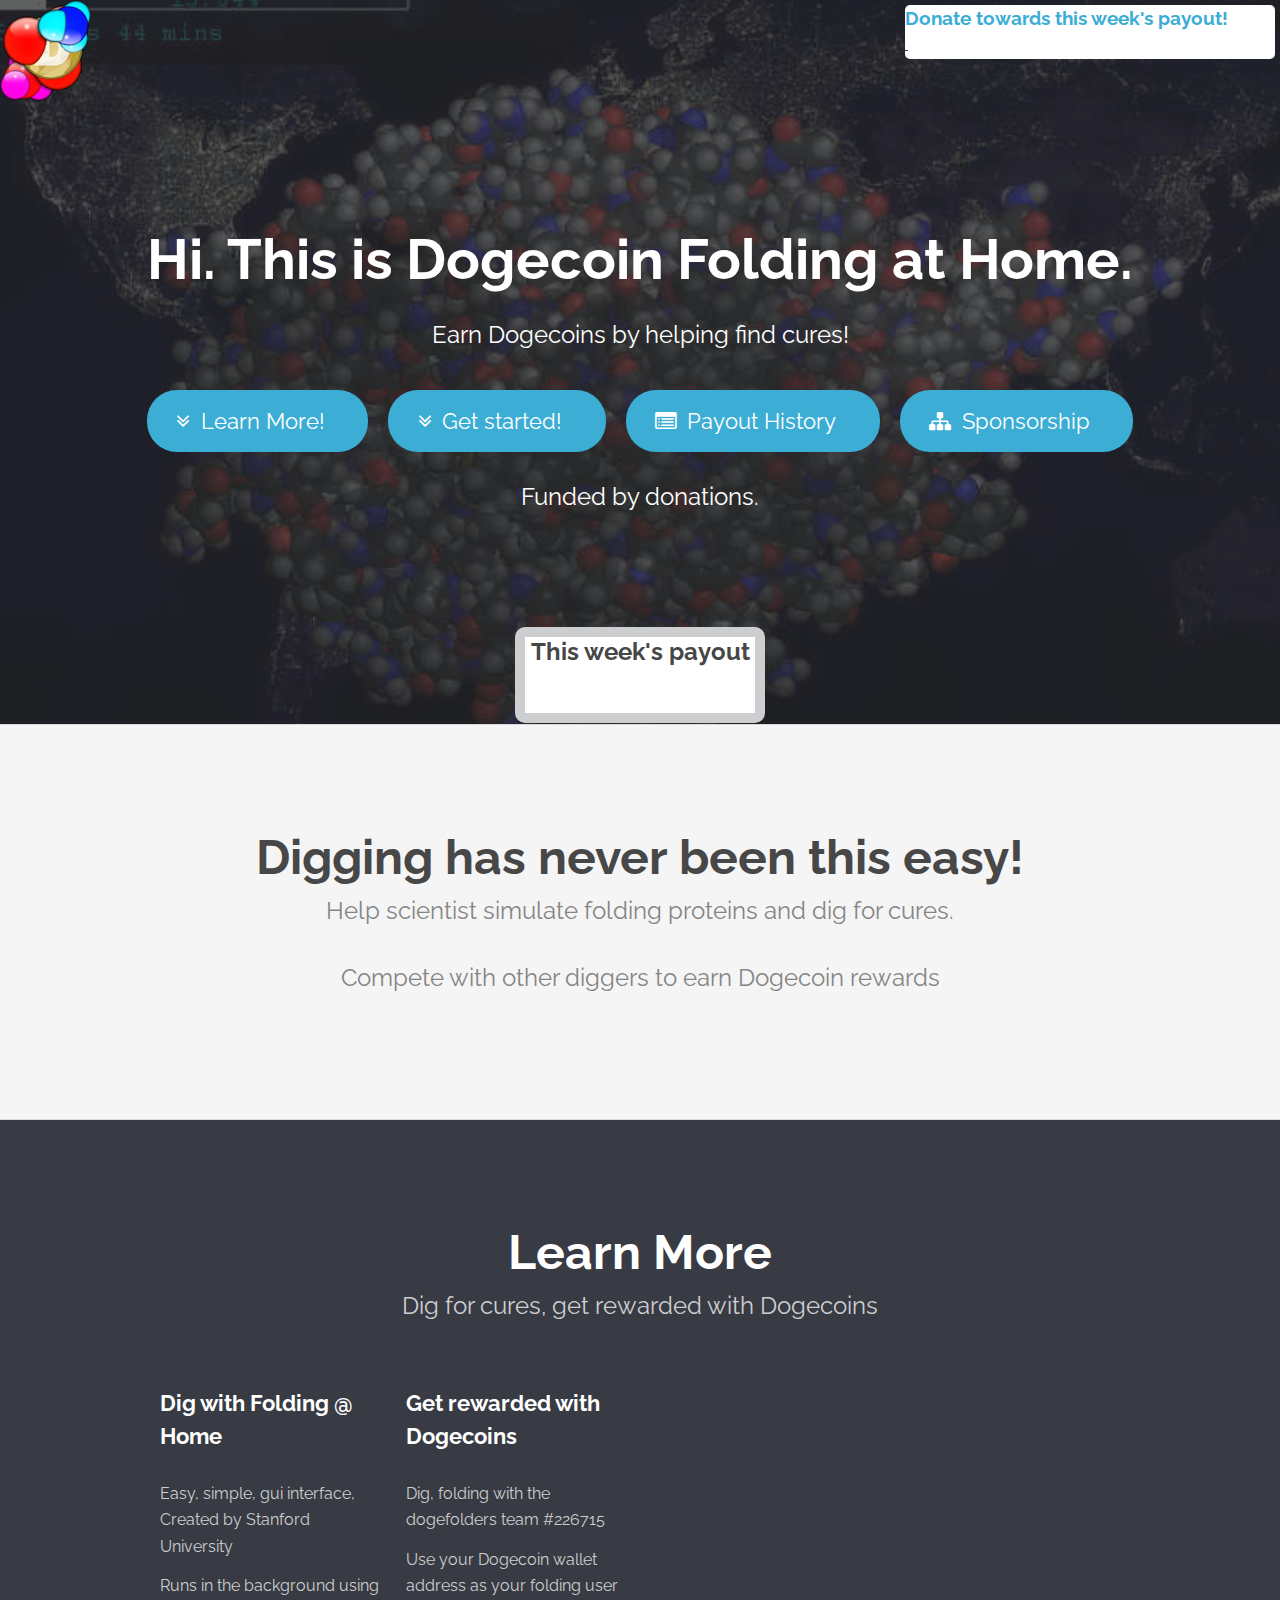
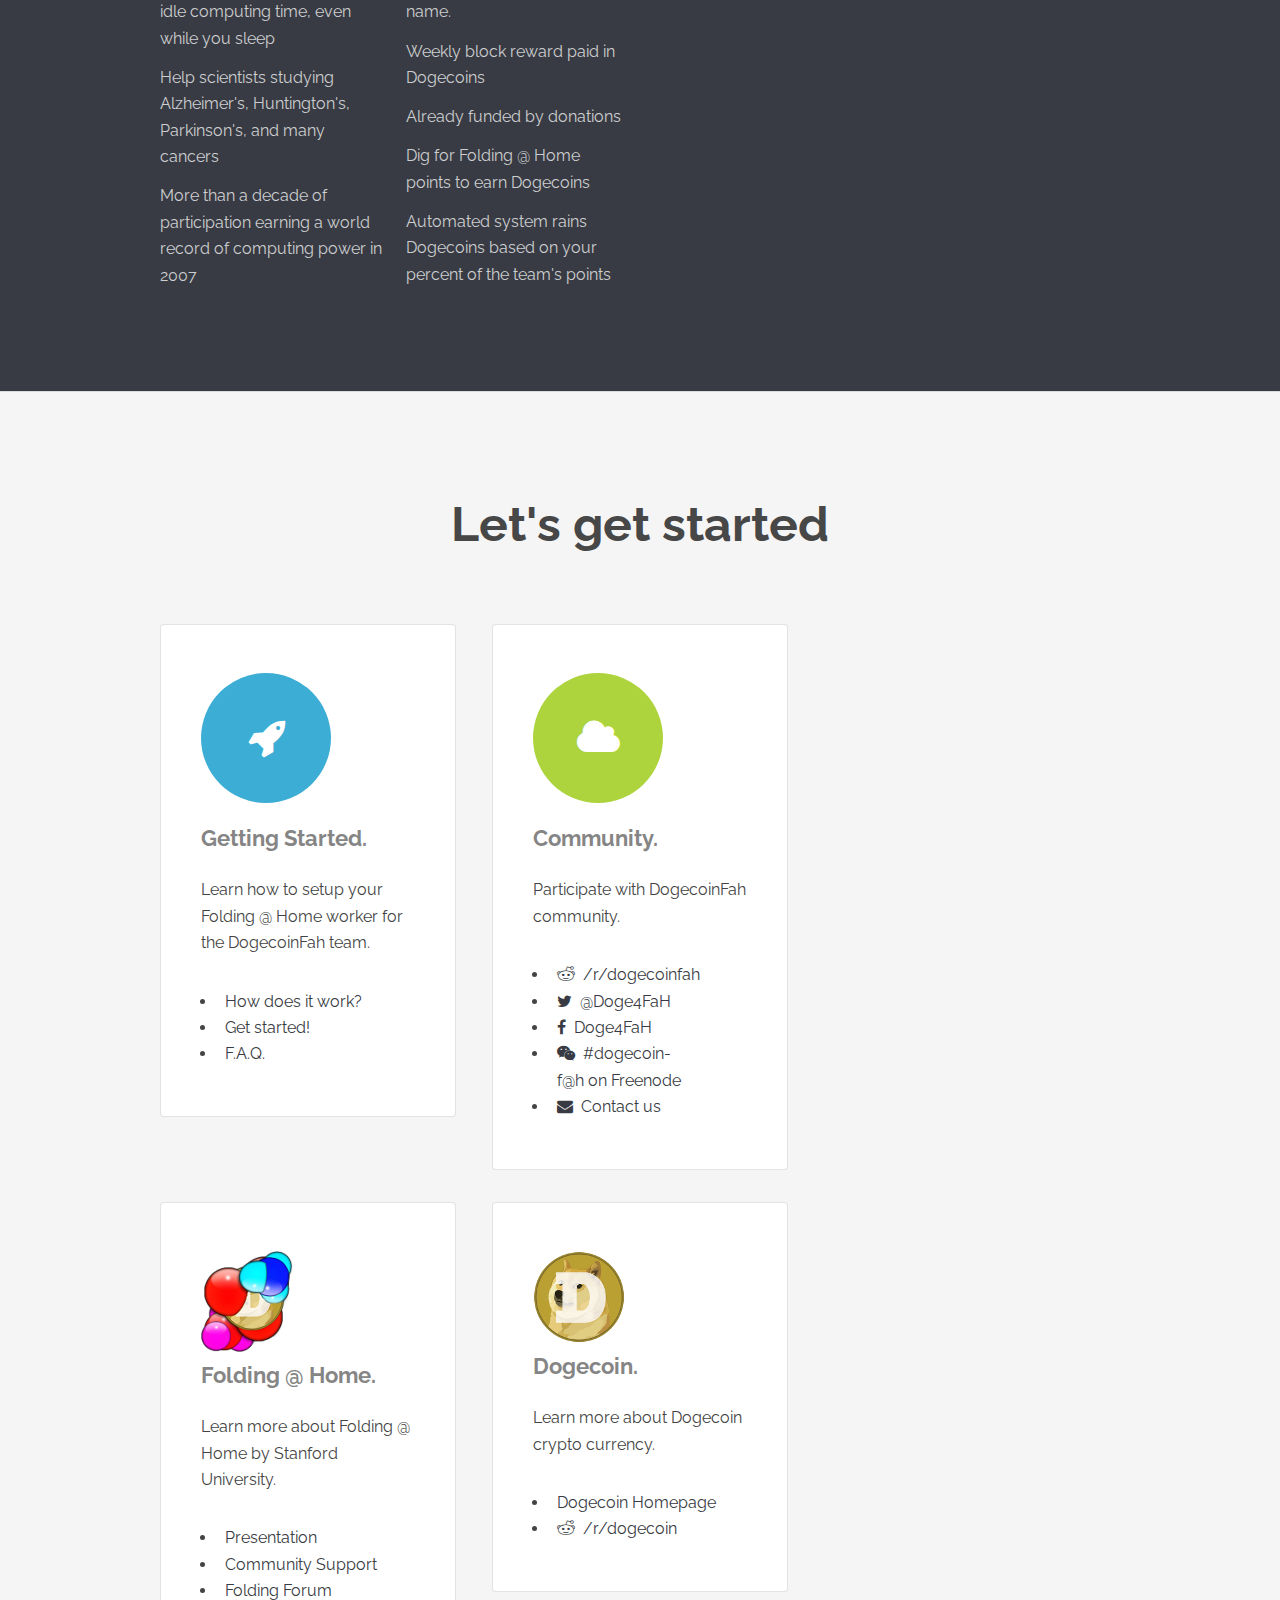
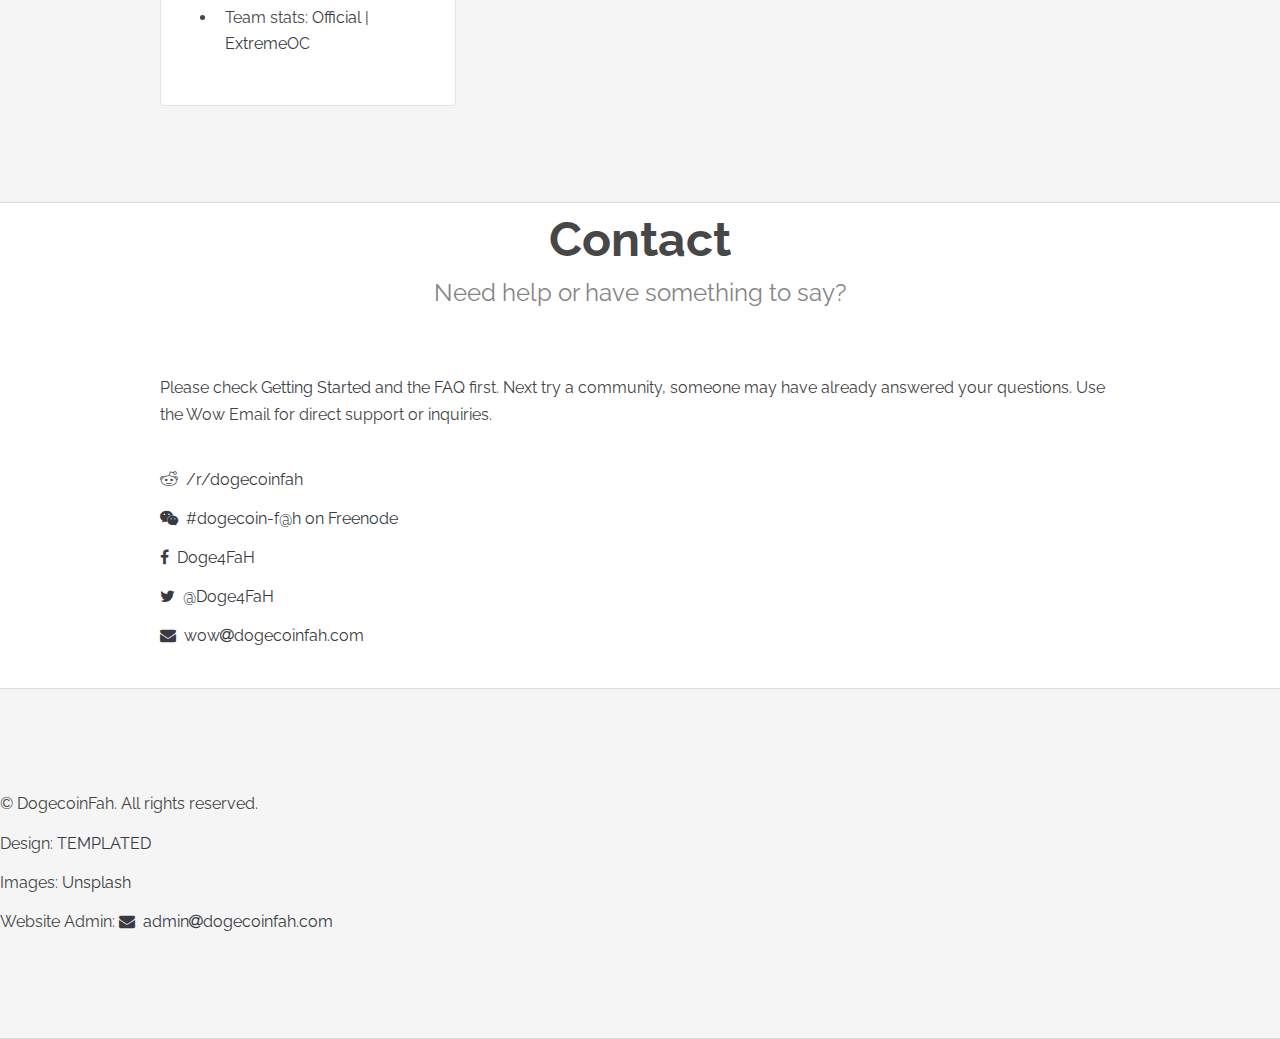
==== www/index.html @ d35f930a "Merge pull request #1 from justthedoctor/master" ====
<!DOCTYPE html>
<!--
	Transit by TEMPLATED
	templated.co @templatedco
	Released for free under the Creative Commons Attribution 3.0 license (templated.co/license)
-->
<html lang="en">
	<head>
		<meta charset="UTF-8">
		<title>Dogecoin Folding @ Home</title>
		
		<meta http-equiv="content-type" content="text/html; charset=utf-8" />
		<meta name="description" content="Dig for cures with Folding @ Home and earn Dogecoins!" />
		<meta name="keywords" content="dogecoin doge crypto folding proteins stanford simulate mining bitcoin" />
		<!--[if lte IE 8]><script src="js/html5shiv.js"></script><![endif]-->
		<script src="js/jquery.min.js"></script>
		<script src="js/skel.min.js"></script>
		<script src="js/skel-layers.min.js"></script>
		<script src="js/init.js"></script>
		<script src="js/jquery.qrcode.min.js"></script>
		<script src="js/dfahlivedata.js"></script>
		<noscript>
			<link rel="stylesheet" href="css/style-noscript.css" />
			<link rel="stylesheet" href="css/skel.css" />
			<link rel="stylesheet" href="css/style.css" />
			<link rel="stylesheet" href="css/style-xlarge.css" />
		</noscript>
	</head>
	<body class="landing" onload="initLiveData();" >
		<div id="removespacer">
				<div id="logo">
					<img src="images/dfahlogo_sm.png" alt="" />
					<div id="extratitle">
						<noscript>
							<div style='position:absolute;'>
									<a href="#">Dogecoin Fah</a><br/>
									<a target="_blank" href="http://folding.extremeoverclocking.com/team_summary.php?s=&amp;t=226715">226715</a>
							</div>
						</noscript>
					</div>
				</div>
					<div id="livedata" >
						<div id="livedataqr">
							<a id="liveqr" href="#"></a>
						</div>
						<div id="livedatatx">
								<div id="livedonate">Donate <span id="livedonateextra">towards this week's payout!</span></div>
						</div>
						<div style="white-space: nowrap;overflow: hidden; ">
							<a id="liveaddr" href="#">&nbsp;</a>
						</div>
					</div>
		<!-- Banner -->
			<section id="banner">
				<h2>Hi. This is Dogecoin Folding at Home.</h2>
				<p>Earn Dogecoins by helping find cures!</p>
				<ul class="actions">
					<li><a href="#learnmore" class="button big icon fa-angle-double-down">Learn More!</a></li>
					<li><a href="#getstarted" class="button big icon fa-angle-double-down">Get started!</a></li>
					<li><a href="history.html" class="button big icon fa-list-alt">Payout History</a></li>
					<li><a href="sponsors.html" class="button big icon fa-sitemap">Sponsorship</a></li>
				</ul>
				<p style='margin-bottom:10px;'>Funded by donations.</p>
			</section>
		</div>
		<!-- One -->
				<div class='jsonly'>
					<div id="contributions">&nbsp;</div>
					<!--<div style='text-align:center;'>-->
						<div class='contfund'>
							<div class='bkwt'>
								<div id='cont_title'>This week's payout</div>
								<div id='livedatacont'>
									<div id='livedatadate'>&nbsp;</div>
									<noscript>
										<span>Live donation balance requires JavaScript to display.</span>
									</noscript>
								</div>
								<div id="livebalct">
									<div id="livebal">&nbsp;</div>
								</div>
							</div>
						</div>
					<!--</div>-->
				</div>	
			<section id="catch" class="wrapper style1 special">
				<div class="container">
					<header class="major">
						<h2>Digging has never been this easy!</h2>
						<p>Help scientist simulate folding proteins and dig for cures.</p>
						<p>Compete with other diggers to earn Dogecoin rewards</p>
					</header>
				</div>
			</section>
			<section id="learnmore">
				<div class="container">
					<header class="major">
						<h2>Learn More</h2>
						<p>Dig for cures, get rewarded with Dogecoins</p>
					</header>
					<div class="links">
						<div class="row">
							<section class="3u 6u(medium) 12u$(small)">
								<h3>Dig with Folding @ Home</h3>
								<ul class="unstyled">
									<li>Easy, simple, gui interface, Created by Stanford University</li>
									<li>Runs in the background using idle computing time, even while you sleep</li>
									<li>Help scientists studying Alzheimer's, Huntington's, Parkinson's, and many cancers</li>
									<li>More than a decade of participation earning a world record of computing power in 2007</li>
								</ul>
							</section>
							<section class="3u 6u$(medium) 12u$(small)">
								<h3>Get rewarded with Dogecoins</h3>
								<ul class="unstyled">
									<li>Dig, folding with the dogefolders team #226715</li>
									<li>Use your Dogecoin wallet address as your folding user name.</li>
									<li>Weekly block reward paid in Dogecoins</li>
									<li>Already funded by donations</li>
									<li>Dig for Folding @ Home points to earn Dogecoins</li>
									<li>Automated system rains Dogecoins based on your percent of the team's points</li>
								</ul>
							</section>
						</div>
					</div>
				</div>
			</section>
			<section id="getstarted" class="wrapper style1 special">
				<div class="container">
					<header class="major">
						<h2>Let's get started</h2>
					</header>
					<div class="row 150%" style="text-align:left;">
						<div class="4u 12u$(medium)">
							<section class="box">
								<i class="icon big rounded color1 fa-rocket"></i>
								<h3>Getting Started.</h3>
								<p>Learn how to setup your Folding @ Home worker for the DogecoinFah team.</p>
								<ul style="text-align:left;">
									<li><a target="_blank" href="./doc/gettingstarted.html">How does it work?</a></li>
									<li><a target="_blank" href="./doc/gettingstarted.html#getstarted">Get started!</a></li>
									<li><a target="_blank" href="./doc/faq.html">F.A.Q.</a></li>
								</ul>
							</section>
						</div>
						<div class="4u$ 12u$(medium)">
							<section class="box">
								<i class="icon big rounded color9 fa-cloud"></i>
								<h3>Community.</h3>
								<p>Participate with DogecoinFah community.</p>
								<ul style="text-align:left;">
									<li><a class="icon fa-reddit" target="_blank" href="http://www.reddit.com/r/dogecoinfah"><span class="label">Reddit</span></a>&nbsp;&nbsp;<a target="_blank" href="http://www.reddit.com/r/dogecoinfah">/r/dogecoinfah</a></li>
									<li><a class="icon fa-twitter" target="_blank" href="http://twitter.com/Doge4FaH"><span class="label">Twitter</span></a>&nbsp;&nbsp;<a target="_blank" href="http://twitter.com/Doge4FaH">@Doge4FaH</a></li>
									<li><a class="icon fa-facebook" target="_blank" href="http://facebook.com/pages/Doge4FaH/615509421896072"><span class="label">Facebook</span></a>&nbsp;&nbsp;<a target="_blank" href="http://facebook.com/pages/Doge4FaH/615509421896072">Doge4FaH</a></li>
									<li><a class="icon fa-weixin" target="_blank" href="http://webchat.freenode.net/?channels=dogecoin-f%40h"><span class="label">IRC</span></a>&nbsp;&nbsp;<a target="_blank" href="http://webchat.freenode.net/?channels=dogecoin-f%40h">#dogecoin-f@h&nbsp;on&nbsp;Freenode</a></li>
									<li><a class="icon fa-envelope" href="#contact"></a>&nbsp;&nbsp;<a href="#contact">Contact us</a></li>
								</ul>
							</section>
						</div>
						<div class="4u 12u$(medium)">
							<section class="box">
								<img src="images/dfahlogo_sm.png" alt="Folding @ Home Icon" />
								<h3>Folding @ Home.</h3>
								<p>Learn more about Folding @ Home by Stanford University.</p>
								<ul style="text-align:left;">
									<li><a target="_blank" href="http://folding.stanford.edu">Presentation</a></li>
									<li><a target="_blank" href="http://folding.stanford.edu/home/community-support/">Community Support</a></li>
									<li><a target="_blank" href="http://foldingforum.org">Folding Forum</a></li>
									<li>Team stats: <a target="_blank" href="http://fah-web.stanford.edu/cgi-bin/main.py?qtype=teampage=&amp;teamnum=226715">Official</a> | <a target="_blank" href="http://folding.extremeoverclocking.com/team_summary.php?s=&amp;t=226715">ExtremeOC</a></li>
								</ul>
							</section>
						</div>
						<div class="4u$ 12u$(medium)">
							<section class="box">
								<img src="images/dogecoinlogo.png" alt="Dogecoin Icon" />
								<h3>Dogecoin.</h3>
								<p>Learn more about Dogecoin crypto currency.</p>
								<ul style="text-align:left;">
									<li><a target="_blank" href="http://www.dogecoin.com">Dogecoin Homepage</a></li>
									<li><a class="icon fa-reddit" target="_blank" href="http://www.reddit.com/r/dogecoin"></a>&nbsp;&nbsp;<a target="_blank" href="http://www.reddit.com/r/dogecoin">/r/dogecoin</a></li>
								</ul>
							</section>
						</div>
					</div>
				</div>
			</section>

		<!-- Footer -->
			<footer id="contact">
				<div class="container">
					<header class="major">
						<h2>Contact</h2>
						<p>Need help or have something to say?</p>
					</header>
							<p>Please check <a target="_blank" href="./doc/gettingstarted.html#getstarted">Getting Started</a> and the <a target="_blank" href="./doc/faq.html">FAQ</a> first. Next try a community, someone may have already answered your questions. Use the Wow Email for direct support or inquiries.</p>
							<ul class="unstyled">
								<li><a class="icon fa-reddit" target="_blank" href="http://www.reddit.com/r/dogecoinfah"><span class="label">Reddit</span></a>&nbsp;&nbsp;<a target="_blank" href="http://www.reddit.com/r/dogecoinfah">/r/dogecoinfah</a></li>
								<li><a class="icon fa-weixin" target="_blank" href="http://webchat.freenode.net/?channels=dogecoin-f%40h"><span class="label">IRC</span></a>&nbsp;&nbsp;<a target="_blank" href="http://webchat.freenode.net/?channels=dogecoin-f%40h">#dogecoin-f@h&nbsp;on&nbsp;Freenode</a></li>
								<li><a class="icon fa-facebook" target="_blank" href="http://facebook.com/pages/Doge4FaH/615509421896072"><span class="label">Facebook</span></a>&nbsp;&nbsp;<a target="_blank" href="http://facebook.com/pages/Doge4FaH/615509421896072">Doge4FaH</a></li>
								<li><a class="icon fa-twitter" target="_blank" href="http://twitter.com/Doge4FaH"><span class="label">Twitter</span></a>&nbsp;&nbsp;<a target="_blank" href="http://twitter.com/Doge4FaH">@Doge4FaH</a></li>
								<li><a id="m1" class="icon fa-envelope" target="_blank" href="mailto:wow%20dogecoinfah%20com"></a>&nbsp;&nbsp;<a target="_blank" id="m2" href="mailto:wow%20dogecoinfah%20com">wow<i class="fa fa-at" aria-hidden="true"> </i>dogecoinfah.com</a></li> 
							</ul>
				</div>
					<div class="wrapper style1 special">
						<div class="8u 12u$(medium)">
							<ul class="copyright unstyled">
								<li>&copy; DogecoinFah. All rights reserved.</li>
								<li>Design: <a target="_blank" href="http://templated.co">TEMPLATED</a></li>
								<li>Images: <a target="_blank" href="http://unsplash.com">Unsplash</a></li>
								<li>Website Admin: <a id="m3" class="icon fa-envelope" target="_blank" href="mailto:admin%20dogecoinfah%20com"></a>&nbsp;&nbsp;<a target="_blank" id="m4" href="mailto:admin%20dogecoinfah%20com">admin<i class="fa fa-at" aria-hidden="true"> </i>dogecoinfah.com</a></li> 
							</ul>
						</div>
					</div>
			</footer>
	</body>
</html>
---- www/css/style-noscript.css ----
#livedata {
		display: none;
	}
	.jsonly {
		display: none;
	}
---- www/css/skel.css ----
/* Resets (http://meyerweb.com/eric/tools/css/reset/ | v2.0 | 20110126 | License: none (public domain)) */

	html,body,div,span,applet,object,iframe,h1,h2,h3,h4,h5,h6,p,blockquote,pre,a,abbr,acronym,address,big,cite,code,del,dfn,em,img,ins,kbd,q,s,samp,small,strike,strong,sub,sup,tt,var,b,u,i,center,dl,dt,dd,ol,ul,li,fieldset,form,label,legend,table,caption,tbody,tfoot,thead,tr,th,td,article,aside,canvas,details,embed,figure,figcaption,footer,header,hgroup,menu,nav,output,ruby,section,summary,time,mark,audio,video{margin:0;padding:0;border:0;font-size:100%;font:inherit;vertical-align:baseline;}article,aside,details,figcaption,figure,footer,header,hgroup,menu,nav,section{display:block;}body{line-height:1;}ol,ul{list-style:none;}blockquote,q{quotes:none;}blockquote:before,blockquote:after,q:before,q:after{content:'';content:none;}table{border-collapse:collapse;border-spacing:0;}body{-webkit-text-size-adjust:none}

/* Box Model */

	*, *:before, *:after {
		-moz-box-sizing: border-box;
		-webkit-box-sizing: border-box;
		box-sizing: border-box;
	}

/* Container */

	.container {
		margin-left: auto;
		margin-right: auto;

		/* width: (containers) */
		width: 1200px;
	}

	/* Modifiers */

		/* 125% */
			.container.\31 25\25 {
				width: 100%;

				/* max-width: (containers * 1.25) */
				max-width: 1500px;

				/* min-width: (containers) */
				min-width: 1200px;
			}

		/* 75% */
			.container.\37 5\25 {

				/* width: (containers * 0.75) */
				width: 900px;

			}

		/* 50% */
			.container.\35 0\25 {

				/* width: (containers * 0.50) */
				width: 600px;

			}

		/* 25% */
			.container.\32 5\25 {

				/* width: (containers * 0.25) */
				width: 300px;

			}

/* Grid */

	.row {
		border-bottom: solid 1px transparent;
	}

	.row > * {
		float: left;
	}

	.row:after, .row:before {
		content: '';
		display: block;
		clear: both;
		height: 0;
	}

	.row.uniform > * > :first-child {
		margin-top: 0;
	}

	.row.uniform > * > :last-child {
		margin-bottom: 0;
	}

	/* Gutters */

		/* Normal */

			.row > * {
				/* padding: (gutters.horizontal) 0 0 (gutters.vertical) */
				padding: 0 0 0 2em;
			}

			.row {
				/* margin: -(gutters.horizontal) 0 -1px -(gutters.vertical) */
				margin: 0 0 -1px -2em;
			}

			.row.uniform > * {
				/* padding: (gutters.vertical) 0 0 (gutters.vertical) */
				padding: 2em 0 0 2em;
			}

			.row.uniform {
				/* margin: -(gutters.vertical) 0 -1px -(gutters.vertical) */
				margin: -2em 0 -1px -2em;
			}

		/* 200% */

			.row.\32 00\25 > * {
				/* padding: (gutters.horizontal) 0 0 (gutters.vertical) */
				padding: 0 0 0 4em;
			}

			.row.\32 00\25 {
				/* margin: -(gutters.horizontal) 0 -1px -(gutters.vertical) */
				margin: 0 0 -1px -4em;
			}

			.row.uniform.\32 00\25 > * {
				/* padding: (gutters.vertical) 0 0 (gutters.vertical) */
				padding: 4em 0 0 4em;
			}

			.row.uniform.\32 00\25 {
				/* margin: -(gutters.vertical) 0 -1px -(gutters.vertical) */
				margin: -4em 0 -1px -4em;
			}

		/* 150% */

			.row.\31 50\25 > * {
				/* padding: (gutters.horizontal) 0 0 (gutters.vertical) */
				padding: 0 0 0 1.5em;
			}

			.row.\31 50\25 {
				/* margin: -(gutters.horizontal) 0 -1px -(gutters.vertical) */
				margin: 0 0 -1px -1.5em;
			}

			.row.uniform.\31 50\25 > * {
				/* padding: (gutters.vertical) 0 0 (gutters.vertical) */
				padding: 1.5em 0 0 1.5em;
			}

			.row.uniform.\31 50\25 {
				/* margin: -(gutters.vertical) 0 -1px -(gutters.vertical) */
				margin: -1.5em 0 -1px -1.5em;
			}

		/* 50% */

			.row.\35 0\25 > * {
				/* padding: (gutters.horizontal) 0 0 (gutters.vertical) */
				padding: 0 0 0 1em;
			}

			.row.\35 0\25 {
				/* margin: -(gutters.horizontal) 0 -1px -(gutters.vertical) */
				margin: 0 0 -1px -1em;
			}

			.row.uniform.\35 0\25 > * {
				/* padding: (gutters.vertical) 0 0 (gutters.vertical) */
				padding: 1em 0 0 1em;
			}

			.row.uniform.\35 0\25 {
				/* margin: -(gutters.vertical) 0 -1px -(gutters.vertical) */
				margin: -1em 0 -1px -1em;
			}

		/* 25% */

			.row.\32 5\25 > * {
				/* padding: (gutters.horizontal) 0 0 (gutters.vertical) */
				padding: 0 0 0 0.5em;
			}

			.row.\32 5\25 {
				/* margin: -(gutters.horizontal) 0 -1px -(gutters.vertical) */
				margin: 0 0 -1px -0.5em;
			}

			.row.uniform.\32 5\25 > * {
				/* padding: (gutters.vertical) 0 0 (gutters.vertical) */
				padding: 0.5em 0 0 0.5em;
			}

			.row.uniform.\32 5\25 {
				/* margin: -(gutters.vertical) 0 -1px -(gutters.vertical) */
				margin: -0.5em 0 -1px -0.5em;
			}

		/* 0% */

			.row.\30 \25 > * {
				padding: 0;
			}

			.row.\30 \25 {
				margin: 0 0 -1px 0;
			}

	/* Cells */

		.\31 2u, .\31 2u\24 { width: 100%; clear: none; margin-left: 0; }
		.\31 1u, .\31 1u\24 { width: 91.6666666667%; clear: none; margin-left: 0; }
		.\31 0u, .\31 0u\24 { width: 83.3333333333%; clear: none; margin-left: 0; }
		.\39 u, .\39 u\24 { width: 75%; clear: none; margin-left: 0; }
		.\38 u, .\38 u\24 { width: 66.6666666667%; clear: none; margin-left: 0; }
		.\37 u, .\37 u\24 { width: 58.3333333333%; clear: none; margin-left: 0; }
		.\36 u, .\36 u\24 { width: 50%; clear: none; margin-left: 0; }
		.\35 u, .\35 u\24 { width: 41.6666666667%; clear: none; margin-left: 0; }
		.\34 u, .\34 u\24 { width: 33.3333333333%; clear: none; margin-left: 0; }
		.\33 u, .\33 u\24 { width: 25%; clear: none; margin-left: 0; }
		.\32 u, .\32 u\24 { width: 16.6666666667%; clear: none; margin-left: 0; }
		.\31 u, .\31 u\24 { width: 8.3333333333%; clear: none; margin-left: 0; }

		.\31 2u\24 + *,
		.\31 1u\24 + *,
		.\31 0u\24 + *,
		.\39 u\24 + *,
		.\38 u\24 + *,
		.\37 u\24 + *,
		.\36 u\24 + *,
		.\35 u\24 + *,
		.\34 u\24 + *,
		.\33 u\24 + *,
		.\32 u\24 + *,
		.\31 u\24 + * {
			clear: left;
		}

		.\-11u { margin-left: 91.6666666667% }
		.\-10u { margin-left: 83.3333333333% }
		.\-9u { margin-left: 75% }
		.\-8u { margin-left: 66.6666666667% }
		.\-7u { margin-left: 58.3333333333% }
		.\-6u { margin-left: 50% }
		.\-5u { margin-left: 41.6666666667% }
		.\-4u { margin-left: 33.3333333333% }
		.\-3u { margin-left: 25% }
		.\-2u { margin-left: 16.6666666667% }
		.\-1u { margin-left: 8.3333333333% }
---- www/css/style.css ----
@charset "UTF-8";
@import url(font-awesome.min.css);
@import url(https://fonts.googleapis.com/css?family=Raleway:700,400);

/*
	Transit by TEMPLATED
	templated.co @templatedco
	Released for free under the Creative Commons Attribution 3.0 license (templated.co/license)
*/
/*
line-height: 6em;
*/
	#liveteamex {
		position:relative;
		display:block;
		line-height:1.0em;
		width:240px;
	}

	#removespacer{
		height: 500px;
	}
	
	#contributions{
		text-align: center;
	}
	
	/*Cont 1*/

	.cont1{
		color: #474747;
		width: 200px;
		background-color: #cdced0;
		border-radius: 10px; 
		padding: 10px 10px;
		margin: 2px 1px;
	}
	
	.cont1 img {
		width: 100px;
		height: 100px;
	}
	
	.cont1 div#cont_img{
	}

	.cont1 div#cont_txt{
		overflow-wrap: break-word;
		line-height: 1.25em;
	}

	.cont1 div#cont_title{
		font-size: 18pt;
		font-weight: 700;
	}
	
	/*Cont 1 modifiers*/

	.cont1Green {
		background-color: #add43c;
	}
	.cont1Wd1 {
		width: 230px;
	}
	
	.cont1Wd2 {
		width: 250px;
	}
	
	.cont1Txt10 {
		font-size: 10pt;
	}

	.cont1Txt12 {
		font-size: 12pt;
	}

	.cont1Txt14 {
		font-size: 14pt;
	}

	.cont1Txt18 {
		font-size: 18pt;
	}

	/*----*/

	.contfund{
		color: #474747;
		width: 250px;
		background-color: #cdced0;
		border-radius: 10px; 
		padding: 10px 10px;
		/*margin: 2px 1px;*/
		margin: auto;
		margin-top: 1px;
		margin-bottom: 1px;
	}

	.contfund img {
		width: 100px;
		height: 100px;
	}
	
	.contfund div#cont_img{
	}

	.contfund div#cont_txt{
		overflow-wrap: break-word;
		line-height: 1.25em;
	}
	.contfund div#cont_title{
		font-size: 18pt;
		font-weight: 700;
	}


	#logo {
		height: 101px;
		position: absolute;
	}
	
	#logo img {
		float: left;
	}
		
	#extratitle {
		margin-left: 8px;
		height: 100%;
		font-size: 1.25em; 
		color: #ffffff; 
		float: right;
		font-weight: 700;
		line-height: 1em;
		margin: 0 0 1em 0;
	}
	
	#extratitle a {
		color: #ffffff; 
	}
	
	#extratitle div {
		padding: 5px;
		border-radius: 5px; 
		background-image: url(../images/dark_tint.png);
		line-height: 1.5em;
		white-space: nowrap;
		/*position: absolute;*/
		top: 20%; 
	}
		
	#livedata {
		float: right; 
		margin: 5px 5px; 
		width: 35%; 
		max-width: 370px; 
		border-radius: 5px; 
		background-color: #ffffff; 
		color: #474747; 
		font-weight: 700;
	}
	
	#livedataqr {
		float:left;
		width: 100px; 
	}
	
	#livedatatx {
		height: 100%;
		width: 100%;
	}
	
	#livedonate {
		overflow: hidden; 
		color: #3cadd4; 
		font-size: 14pt; 
	}
	
	#liveaddr {
		text-decoration: underline;
		font-size: 8pt; 
		height: 20%;
	}
	
	.bkwt {
		text-align: center;
		background-color: white;
		padding: 2px 3px;
	}
	
	#livebalct {
		line-height: 1.0em;
		width: 100%;
	}
	
	#livebal {
		/*float: right;*/
		margin-right: 7px;
		margin-bottom: 7px;
	}
	
	#livebalextra {
		font-size: 10pt;
		margin: 0;
		padding: 0;
		border: solid 1px rgba(144, 144, 144, 0.25)
	}
	
	#livebalextra td{
		font-size: 10pt;
		margin: 0;
		padding: 0px 5px;
		text-align: right;
		font-weight: 700;
	}

	#livebalextra td:first-child {
		border-right: solid 1px rgba(144, 144, 144, 0.25);
		font-weight: 500;
	}
	
	#livebalextra tr:nth-last-child(n+2) ~ tr:last-child {
		border-top: double 1px black;
		padding-top: 1px;
	}
	
	#livedatacont {
		line-height: 1.5em;
		margin: 3px 2px;
		font-size: 8pt;
	}
	
	#livedatacont a{
		margin-left: 10px;
		font-size: 10pt;
		text-decoration: underline;		
	}
	
	#begins {
		font-size: 14pt; 
		font-weight: 700;
		color: #474747;
		width: 40%;
		background-color: #add43c;
		border-radius: 10px; 
		padding: 10px 10px;
		margin: auto;
	}
	
	#learnmore {
		background: #383b43;
		padding: 6em 0em 4em;
	}

	#learnmore h2, #learnmore h3, #learnmore h4 {
		color: #ffffff;
	}

	#learnmore p, #learnmore a, #learnmore li {
		color: #cdced0;
	}
	
/* Basic */

	body {
		background: #fff;
	}

		body.is-loading *, body.is-loading *:before, body.is-loading *:after {
			-moz-animation: none !important;
			-webkit-animation: none !important;
			-o-animation: none !important;
			-ms-animation: none !important;
			animation: none !important;
			-moz-transition: none !important;
			-webkit-transition: none !important;
			-o-transition: none !important;
			-ms-transition: none !important;
			transition: none !important;
		}

	body, input, select, textarea {
		color: #444;
		font-family: "Raleway", Helvetica, sans-serif;
		font-size: 13pt;
		font-weight: 400;
		line-height: 1.65em;
	}

	a {
		color: #383b43;
		text-decoration: none;
	}

		a:active, a:hover {
			text-decoration: underline;
		}

	strong, b {
		color: #474747;
		font-weight: 700;
	}

	em, i {
		font-style: italic;
	}

	p {
		margin: 0 0 2em 0;
	}

	h1, h2, h3, h4, h5, h6 {
		color: #474747;
		font-weight: 700;
		line-height: 1em;
		margin: 0 0 1em 0;
	}

		h1 a, h2 a, h3 a, h4 a, h5 a, h6 a {
			color: inherit;
			text-decoration: none;
		}

	h2 {
		font-size: 1.75em;
		line-height: 1.5em;
	}

	h3 {
		font-size: 1.35em;
		line-height: 1.5em;
	}

	h4 {
		font-size: 1.1em;
		line-height: 1.5em;
	}

	h5 {
		font-size: 0.9em;
		line-height: 1.5em;
	}

	h6 {
		font-size: 0.7em;
		line-height: 1.5em;
	}

	sub {
		font-size: 0.8em;
		position: relative;
		top: 0.5em;
	}

	sup {
		font-size: 0.8em;
		position: relative;
		top: -0.5em;
	}

	hr {
		border: 0;
		border-bottom: solid 1px rgba(144, 144, 144, 0.25);
		margin: 2em 0;
	}

		hr.major {
			margin: 3em 0;
		}

	blockquote {
		border-left: solid 4px rgba(144, 144, 144, 0.25);
		font-style: italic;
		margin: 0 0 2em 0;
		padding: 0.5em 0 0.5em 2em;
	}

	code {
		background: rgba(144, 144, 144, 0.075);
		border-radius: 4px;
		border: solid 1px rgba(144, 144, 144, 0.25);
		font-family: "Courier New", monospace;
		font-size: 0.9em;
		margin: 0 0.25em;
		padding: 0.25em 0.65em;
	}

	pre {
		-webkit-overflow-scrolling: touch;
		font-family: "Courier New", monospace;
		font-size: 0.9em;
		margin: 0 0 2em 0;
	}

		pre code {
			display: block;
			line-height: 1.75em;
			padding: 1em 1.5em;
			overflow-x: auto;
		}

	.align-left {
		text-align: left;
	}

	.align-center {
		text-align: center;
	}

	.align-right {
		text-align: right;
	}

/* Section/Article */

	section.special, article.special {
		text-align: center;
	}

	header p {
		color: #858585;
		position: relative;
		margin: 0 0 1.5em 0;
	}

	header h2 + p {
		font-size: 1.25em;
		margin-top: -1em;
		line-height: 1.5em;
	}

	header h3 + p {
		font-size: 1.1em;
		margin-top: -0.8em;
		line-height: 1.5em;
	}

	header h4 + p,
	header h5 + p,
	header h6 + p {
		font-size: 0.9em;
		margin-top: -0.6em;
		line-height: 1.5em;
	}

	header.major {
		text-align: center;
		margin-bottom: 4em;
	}

		header.major h2 {
			font-size: 3em;
			margin-bottom: 0.5em;
		}

		header.major p {
			font-size: 1.5em;
		}

/* Form */

	form {
		margin: 0 0 2em 0;
	}

	label {
		color: #474747;
		display: block;
		font-size: 0.9em;
		font-weight: 700;
		margin: 0 0 1em 0;
	}

	input[type="text"],
	input[type="password"],
	input[type="email"],
	select,
	textarea {
		-moz-appearance: none;
		-webkit-appearance: none;
		-o-appearance: none;
		-ms-appearance: none;
		appearance: none;
		background: rgba(144, 144, 144, 0.075);
		border-radius: 4px;
		border: none;
		color: inherit;
		display: block;
		outline: 0;
		padding: 0 1em;
		text-decoration: none;
		width: 100%;
	}

		input[type="text"]:invalid,
		input[type="password"]:invalid,
		input[type="email"]:invalid,
		select:invalid,
		textarea:invalid {
			box-shadow: none;
		}

		input[type="text"]:focus,
		input[type="password"]:focus,
		input[type="email"]:focus,
		select:focus,
		textarea:focus {
			border-color: #383b43;
			box-shadow: 0 0 0 1px #383b43;
		}

	.select-wrapper {
		text-decoration: none;
		display: block;
		position: relative;
	}

		.select-wrapper:before {
			content: "";
			-moz-osx-font-smoothing: grayscale;
			-webkit-font-smoothing: antialiased;
			font-family: FontAwesome;
			font-style: normal;
			font-weight: normal;
			text-transform: none !important;
		}

		.select-wrapper:before {
			color: rgba(144, 144, 144, 0.25);
			display: block;
			height: 2.75em;
			line-height: 2.75em;
			pointer-events: none;
			position: absolute;
			right: 0;
			text-align: center;
			top: 0;
			width: 2.75em;
		}

		.select-wrapper select::-ms-expand {
			display: none;
		}

	input[type="text"],
	input[type="password"],
	input[type="email"],
	select {
		height: 2.75em;
	}

	textarea {
		padding: 0.75em 1em;
	}

	input[type="checkbox"],
	input[type="radio"] {
		-moz-appearance: none;
		-webkit-appearance: none;
		-o-appearance: none;
		-ms-appearance: none;
		appearance: none;
		display: block;
		float: left;
		margin-right: -2em;
		opacity: 0;
		width: 1em;
		z-index: -1;
	}

		input[type="checkbox"] + label,
		input[type="radio"] + label {
			text-decoration: none;
			color: #444;
			cursor: pointer;
			display: inline-block;
			font-size: 1em;
			font-weight: 400;
			padding-left: 2.4em;
			padding-right: 0.75em;
			position: relative;
		}

			input[type="checkbox"] + label:before,
			input[type="radio"] + label:before {
				-moz-osx-font-smoothing: grayscale;
				-webkit-font-smoothing: antialiased;
				font-family: FontAwesome;
				font-style: normal;
				font-weight: normal;
				text-transform: none !important;
			}

			input[type="checkbox"] + label:before,
			input[type="radio"] + label:before {
				background: rgba(144, 144, 144, 0.075);
				border-radius: 4px;
				border: solid 1px rgba(144, 144, 144, 0.25);
				content: '';
				display: inline-block;
				height: 1.65em;
				left: 0;
				line-height: 1.58125em;
				position: absolute;
				text-align: center;
				top: 0;
				width: 1.65em;
			}

		input[type="checkbox"]:checked + label:before,
		input[type="radio"]:checked + label:before {
			background: #3cadd4;
			border-color: #3cadd4;
			color: #ffffff;
			content: '\f00c';
		}

		input[type="checkbox"]:focus + label:before,
		input[type="radio"]:focus + label:before {
			border-color: #383b43;
			box-shadow: 0 0 0 1px #383b43;
		}

	input[type="checkbox"] + label:before {
		border-radius: 4px;
	}

	input[type="radio"] + label:before {
		border-radius: 100%;
	}

	::-webkit-input-placeholder {
		color: #858585 !important;
		opacity: 1.0;
	}

	:-moz-placeholder {
		color: #858585 !important;
		opacity: 1.0;
	}

	::-moz-placeholder {
		color: #858585 !important;
		opacity: 1.0;
	}

	:-ms-input-placeholder {
		color: #858585 !important;
		opacity: 1.0;
	}

	.formerize-placeholder {
		color: #858585 !important;
		opacity: 1.0;
	}

/* Box */

	.box {
		border-radius: 4px;
		border: solid 1px rgba(144, 144, 144, 0.25);
		margin-bottom: 2em;
		padding: 1.5em;
	}

		.box > :last-child,
		.box > :last-child > :last-child,
		.box > :last-child > :last-child > :last-child {
			margin-bottom: 0;
		}

		.box.alt {
			border: 0;
			border-radius: 0;
			padding: 0;
		}

/* Icon */

	.icon {
		text-decoration: none;
		border-bottom: none;
		position: relative;
	}

		.icon:before {
			-moz-osx-font-smoothing: grayscale;
			-webkit-font-smoothing: antialiased;
			font-family: FontAwesome;
			font-style: normal;
			font-weight: normal;
			text-transform: none !important;
		}

		.icon:active, .icon:hover {
			text-decoration: none;
		}

		.icon > .label {
			display: none;
		}

		.icon.rounded {
			background-color: #383b43;
			border-radius: 100%;
			color: #ffffff;
			display: inline-block;
			height: 3.25em;
			line-height: 3.25em;
			text-align: center;
			width: 3.25em;
		}

			.icon.rounded.big {
				font-size: 2.5em;
				margin-bottom: 0.5em;
			}

			.icon.rounded.color1 {
				background-color: #3cadd4;
			}

			.icon.rounded.color2 {
				background-color: #3c61d4;
			}

			.icon.rounded.color3 {
				background-color: #633cd4;
			}

			.icon.rounded.color4 {
				background-color: #af3cd4;
			}

			.icon.rounded.color5 {
				background-color: #d43cad;
			}

			.icon.rounded.color6 {
				background-color: #d43c61;
			}

			.icon.rounded.color7 {
				background-color: #d4633c;
			}

			.icon.rounded.color8 {
				background-color: #d4af3c;
			}

			.icon.rounded.color9 {
				background-color: #add43c;
			}

			.icon.rounded.color10 {
				background-color: #61d43c;
			}

			.icon.rounded.fa-twitter {
				background-color: #2daae4;
			}

			.icon.rounded.fa-facebook {
				background-color: #39599f;
			}

			.icon.rounded.fa-google-plus {
				background-color: #c91e1f;
			}

			.icon.rounded.fa-dribbble {
				background-color: #c4376b;
			}

			.icon.rounded.fa-tumblr, .icon.rounded.fa-linkedin {
				background-color: #31516a;
			}

			.icon.rounded.fa-rss {
				background-color: #f2600b;
			}

/* Image */

	.image {
		border-radius: 4px;
		border: 0;
		display: inline-block;
		position: relative;
	}

		.image img {
			border-radius: 4px;
			display: block;
		}

		.image.left {
			float: left;
			padding: 0 1.5em 1em 0;
			top: 0.25em;
		}

		.image.right {
			float: right;
			padding: 0 0 1em 1.5em;
			top: 0.25em;
		}

		.image.left, .image.right {
			max-width: 40%;
		}

			.image.left img, .image.right img {
				width: 100%;
			}

		.image.fit {
			display: block;
			margin: 0 0 2em 0;
			width: 100%;
		}

			.image.fit img {
				width: 100%;
			}

/* List */

	ol {
		list-style: decimal;
		margin: 0 0 2em 0;
		padding-left: 1.25em;
	}

		ol li {
			padding-left: 0.25em;
		}

	ul {
		list-style: disc;
		margin: 0 0 2em 0;
		padding-left: 1em;
	}

		ul li {
			padding-left: 0.5em;
		}

		ul.alt {
			list-style: none;
			padding-left: 0;
		}

			ul.alt li {
				border-top: solid 1px rgba(144, 144, 144, 0.25);
				padding: 0.5em 0;
			}

				ul.alt li:first-child {
					border-top: 0;
					padding-top: 0;
				}

		ul.unstyled {
			list-style: none;
			padding-left: 0;
		}

			ul.unstyled li {
				padding: 0.4em 0;
			}

		ul.icons {
			cursor: default;
			list-style: none;
			padding-left: 0;
		}

			ul.icons li {
				display: inline-block;
				padding: 0 1em 0 0;
			}

				ul.icons li:last-child {
					padding-right: 0;
				}

				ul.icons li .icon:before {
					font-size: 2em;
				}

	
	
		ul.contad {
			cursor: default;
			list-style: none;
			padding-left: 0;
		}

			ul.contad li {
				display: inline-block;
				padding: 0 1em 0 0;
				vertical-align: middle;
			}

				ul.contad li:last-child {
					/*padding-right: 0;*/
				}

			ul.contad.small li {
				padding: 0 0.5em 0 0;
			}

			ul.contad.vertical li {
				display: block;
				padding: 1em 0 0 0;
			}

				ul.contad.vertical li:first-child {
					padding-top: 0;
				}

				ul.contad.vertical li > * {
					margin-bottom: 0;
				}

			ul.contad.vertical.small li {
				padding: 0.5em 0 0 0;
			}

				ul.contad.vertical.small li:first-child {
					padding-top: 0;
				}

			ul.contad.fit {
				display: table;
				margin-left: -1em;
				padding: 0;
				table-layout: fixed;
				width: calc(100% + 1em);
			}

				ul.contad.fit li {
					display: table-cell;
					padding: 0 0 0 1em;
				}

					ul.contad.fit li > * {
						margin-bottom: 0;
					}

				ul.contad.fit.small {
					margin-left: -0.5em;
					width: calc(100% + 0.5em);
				}

					ul.contad.fit.small li {
						padding: 0 0 0 0.5em;
					}

	
	
	
	
	
	
	

		ul.actions {
			cursor: default;
			list-style: none;
			padding-left: 0;
		}

			ul.actions li {
				display: inline-block;
				padding: 0 1em 0 0;
				vertical-align: middle;
			}

				ul.actions li:last-child {
					padding-right: 0;
				}

			ul.actions.small li {
				padding: 0 0.5em 0 0;
			}

			ul.actions.vertical li {
				display: block;
				padding: 1em 0 0 0;
			}

				ul.actions.vertical li:first-child {
					padding-top: 0;
				}

				ul.actions.vertical li > * {
					margin-bottom: 0;
				}

			ul.actions.vertical.small li {
				padding: 0.5em 0 0 0;
			}

				ul.actions.vertical.small li:first-child {
					padding-top: 0;
				}

			ul.actions.fit {
				display: table;
				margin-left: -1em;
				padding: 0;
				table-layout: fixed;
				width: calc(100% + 1em);
			}

				ul.actions.fit li {
					display: table-cell;
					padding: 0 0 0 1em;
				}

					ul.actions.fit li > * {
						margin-bottom: 0;
					}

				ul.actions.fit.small {
					margin-left: -0.5em;
					width: calc(100% + 0.5em);
				}

					ul.actions.fit.small li {
						padding: 0 0 0 0.5em;
					}

	dl {
		margin: 0 0 2em 0;
	}

/* Table */

	.table-wrapper {
		-webkit-overflow-scrolling: touch;
		overflow-x: auto;
	}

	table {
		margin: 0 0 2em 0;
		width: 100%;
	}

		table tbody tr {
			border: solid 1px rgba(144, 144, 144, 0.25);
			border-left: 0;
			border-right: 0;
		}

			table tbody tr:nth-child(2n + 1) {
				background-color: rgba(144, 144, 144, 0.075);
			}

		table td {
			padding: 0.75em 0.75em;
		}

		table th {
			color: #474747;
			font-size: 0.9em;
			font-weight: 700;
			padding: 0 0.75em 0.75em 0.75em;
			text-align: left;
		}

		table thead {
			border-bottom: solid 2px rgba(144, 144, 144, 0.25);
		}

		table tfoot {
			border-top: solid 2px rgba(144, 144, 144, 0.25);
		}

		table.alt {
			border-collapse: separate;
		}

			table.alt tbody tr td {
				border: solid 1px rgba(144, 144, 144, 0.25);
				border-left-width: 0;
				border-top-width: 0;
			}

				table.alt tbody tr td:first-child {
					border-left-width: 1px;
				}

			table.alt tbody tr:first-child td {
				border-top-width: 1px;
			}

			table.alt thead {
				border-bottom: 0;
			}

			table.alt tfoot {
				border-top: 0;
			}

/* Button */

	input[type="submit"],
	input[type="reset"],
	input[type="button"],
	.button {
		-moz-appearance: none;
		-webkit-appearance: none;
		-o-appearance: none;
		-ms-appearance: none;
		appearance: none;
		-moz-transition: background-color 0.2s ease-in-out, color 0.2s ease-in-out;
		-webkit-transition: background-color 0.2s ease-in-out, color 0.2s ease-in-out;
		-o-transition: background-color 0.2s ease-in-out, color 0.2s ease-in-out;
		-ms-transition: background-color 0.2s ease-in-out, color 0.2s ease-in-out;
		transition: background-color 0.2s ease-in-out, color 0.2s ease-in-out;
		background-color: #3cadd4;
		border-radius: 30px;
		border: 0;
		color: #ffffff !important;
		cursor: pointer;
		display: inline-block;
		font-weight: 400;
		height: 2.85em;
		line-height: 2.95em;
		padding: 0 2em;
		text-align: center;
		text-decoration: none;
		white-space: nowrap;
	}

		input[type="submit"]:hover,
		input[type="reset"]:hover,
		input[type="button"]:hover,
		.button:hover {
			background-color: #51b6d9;
			text-decoration: none;
		}

		input[type="submit"]:active,
		input[type="reset"]:active,
		input[type="button"]:active,
		.button:active {
			background-color: #2da2ca;
			text-decoration: none;
		}

		input[type="submit"].icon,
		input[type="reset"].icon,
		input[type="button"].icon,
		.button.icon {
			padding-left: 1.35em;
		}

			input[type="submit"].icon:before,
			input[type="reset"].icon:before,
			input[type="button"].icon:before,
			.button.icon:before {
				margin-right: 0.5em;
			}

		input[type="submit"].fit,
		input[type="reset"].fit,
		input[type="button"].fit,
		.button.fit {
			display: block;
			margin: 0 0 1em 0;
			width: 100%;
		}

		input[type="submit"].small,
		input[type="reset"].small,
		input[type="button"].small,
		.button.small {
			font-size: 0.8em;
		}

		input[type="submit"].big,
		input[type="reset"].big,
		input[type="button"].big,
		.button.big {
			font-size: 1.35em;
		}

		input[type="submit"].alt,
		input[type="reset"].alt,
		input[type="button"].alt,
		.button.alt {
			background-color: transparent;
			box-shadow: inset 0 0 0 2px rgba(144, 144, 144, 0.25);
			color: #474747 !important;
		}

			input[type="submit"].alt:hover,
			input[type="reset"].alt:hover,
			input[type="button"].alt:hover,
			.button.alt:hover {
				background-color: rgba(144, 144, 144, 0.075);
			}

			input[type="submit"].alt:active,
			input[type="reset"].alt:active,
			input[type="button"].alt:active,
			.button.alt:active {
				background-color: rgba(144, 144, 144, 0.2);
			}

			input[type="submit"].alt.icon:before,
			input[type="reset"].alt.icon:before,
			input[type="button"].alt.icon:before,
			.button.alt.icon:before {
				color: #858585;
			}

		input[type="submit"].special,
		input[type="reset"].special,
		input[type="button"].special,
		.button.special {
			background-color: #383b43;
			color: #ffffff !important;
		}

			input[type="submit"].special:hover,
			input[type="reset"].special:hover,
			input[type="button"].special:hover,
			.button.special:hover {
				background-color: #444751;
			}

			input[type="submit"].special:active,
			input[type="reset"].special:active,
			input[type="button"].special:active,
			.button.special:active {
				background-color: #2c2f35;
			}

		input[type="submit"].disabled, input[type="submit"]:disabled,
		input[type="reset"].disabled,
		input[type="reset"]:disabled,
		input[type="button"].disabled,
		input[type="button"]:disabled,
		.button.disabled,
		.button:disabled {
			background-color: #444 !important;
			box-shadow: inset 0 -0.15em 0 0 rgba(0, 0, 0, 0.15);
			color: #fff !important;
			cursor: default;
			opacity: 0.25;
		}

/* Header */

	body.landing #header {
		background-color: transparent;
		left: 0;
		position: absolute;
		top: 0;
	}

		body.landing #header nav a {
			color: rgba(255, 255, 255, 0.5);
		}

	#header {
		background-color: #383b43;
		color: #ffffff;
		cursor: default;
		font-size: 1.1em;
		height:6.0em;
		/*line-height: 6em;*/
		width: 100%;
		z-index: 10000;
	}

		#header h1 {
			color: #ffffff;
			height: inherit;
			left: 3em;
			line-height: inherit;
			margin: 0;
			padding: 0;
			position: absolute;
		}

			#header h1 a {
				font-size: 1.25em;
			}

		#header nav {
			height: inherit;
			line-height: inherit;
			position: absolute;
			right: 3em;
			vertical-align: middle;
		}

			#header nav > ul {
				list-style: none;
				margin: 0;
				padding-left: 0;
			}

				#header nav > ul > li {
					border-radius: 4px;
					display: inline-block;
					margin-left: 2em;
					padding-left: 0;
				}

					#header nav > ul > li a {
						-moz-transition: color 0.2s ease-in-out;
						-webkit-transition: color 0.2s ease-in-out;
						-o-transition: color 0.2s ease-in-out;
						-ms-transition: color 0.2s ease-in-out;
						transition: color 0.2s ease-in-out;
						color: #cdced0;
						display: inline-block;
						text-decoration: none;
					}

						#header nav > ul > li a:active, #header nav > ul > li a:hover {
							color: #ffffff;
						}

					#header nav > ul > li:first-child {
						margin-left: 0;
					}

					#header nav > ul > li .button {
						background-color: #fff;
						color: #444 !important;
						height: 2.25em;
						line-height: 2.25em;
						margin-bottom: 0;
						padding: 0 1em;
						position: relative;
						top: -0.075em;
						vertical-align: middle;
					}

		#header .container {
			position: relative;
		}

			#header .container h1 {
				left: 0;
			}

			#header .container nav {
				right: 0;
			}

/* Banner */

	#banner {
		background-image: url(../images/dark_tint.png), url(../images/protein_cmp20.jpg);
		/*background-image: url(../images/dark_tint.png);*/
		background-position: center center;
		background-size: cover;
		color: #ffffff;
		padding: 14em 0em 14em;
		text-align: center;
	}

		#banner :last-child {
			margin-bottom: 0;
		}

		#banner h2 {
			color: #ffffff;
			font-size: 3.5em;
			line-height: 1.25em;
			margin: 0 0 0.5em 0;
			padding: 0;
		}

		#banner p {
			font-size: 1.5em;
			margin-bottom: 1.75em;
		}

/* Wrapper */

	.wrapper {
		padding: 6em 0em 4em;
		/* Style 1 Wrapper */
		/* Style 2 Wrapper */
		/* Style 3 Wrapper */
	}

		.wrapper.style1 {
			background-color: #F5F5F5;
			border-bottom: 1px solid rgba(144, 144, 144, 0.25);
			border-top: 1px solid rgba(144, 144, 144, 0.25);
		}

			.wrapper.style1 .box {
				background-color: #fff;
				padding: 3em 2.5em;
			}

				.wrapper.style1 .box h2, .wrapper.style1 .box h3, .wrapper.style1 .box h4, .wrapper.style1 .box h5, .wrapper.style1 .box h6 {
					color: #858585;
				}

		.wrapper.style2 .profiles {
			border-bottom: 1px solid rgba(144, 144, 144, 0.25);
			border-top: 1px solid rgba(144, 144, 144, 0.25);
			margin-bottom: 4em;
			padding-top: 4em;
		}

		.wrapper.style2 .profile {
			margin-bottom: 2em;
			text-align: left;
		}

			.wrapper.style2 .profile img {
				border-radius: 50%;
				float: left;
				margin-bottom: 1em;
				margin-right: 1em;
			}

			.wrapper.style2 .profile h4 {
				margin-bottom: 0;
				margin-top: 1em;
			}

		.wrapper.style2 footer {
			margin-left: auto;
			margin-right: auto;
			width: 70%;
		}

			.wrapper.style2 footer p {
				margin-bottom: 3em;
			}

		.wrapper.style3 {
			background-color: #3cadd4;
			color: #ffffff;
		}

			.wrapper.style3 h2, .wrapper.style3 h3, .wrapper.style3 p {
				color: #ffffff;
			}

			.wrapper.style3 input[type="text"],
			.wrapper.style3 input[type="password"],
			.wrapper.style3 input[type="email"],
			.wrapper.style3 select,
			.wrapper.style3 textarea {
				background-color: #fff;
				color: #444;
			}

/* Footer */

	#footer {
		background: #383b43;
		padding: 6em 0em 4em;
	}

		#footer h2, #footer h3, #footer h4 {
			color: #ffffff;
		}

		#footer p, #footer a, #footer li {
			color: #cdced0;
		}

		#footer .links {
			/*border-bottom: 1px solid rgba(144, 144, 144, 0.25);*/
			margin-bottom: 4em;
			padding-bottom: 1em;
		}

		#footer .copyright {
			margin-top: 0.65em;
			padding: 0;
		}

			#footer .copyright li {
				color: #858585;
				display: inline-block;
				list-style: none;
				margin-left: 0.5em;
				padding-left: 0.5em;
			}

				#footer .copyright li:first-child {
					margin-left: 0;
					padding-left: 0;
				}

			#footer .copyright a {
				color: #858585;
			}

		#footer .icons {
			text-align: right;
		}

		#footer a.icon {
			color: #ffffff;
			font-size: 0.65em;
			height: 4em;
			line-height: 4em;
			width: 4em;
			cursor: pointer;
		}

/* Grid Demo */

	.grid-demo {
		display: block;
		margin: 0 0 2em 0;
	}

		.grid-demo span {
			background: #8d93a0;
			border-radius: 4px;
			color: rgba(0, 0, 0, 0.25);
			display: block;
			font-weight: 700;
			height: 2.75em;
			line-height: 2.75em;
			text-align: center;
		}

		.grid-demo .row.flush > div span {
			border-radius: 0;
		}

		.grid-demo .row.flush > div:first-child span {
			border-radius: 4px 0 0 4px;
		}

		.grid-demo .row.flush > div:last-child span {
			border-radius: 0 4px 4px 0;
		}
---- www/css/style-xlarge.css ----
/*
	Transit by TEMPLATED
	templated.co @templatedco
	Released for free under the Creative Commons Attribution 3.0 license (templated.co/license)
*/

/* Basic */
	#removespacer{
		height: 610px;
	}

	body, input, select, textarea {
		font-size: 14pt;
	}
	
	#liveteamex {
		width: 280px;
	}
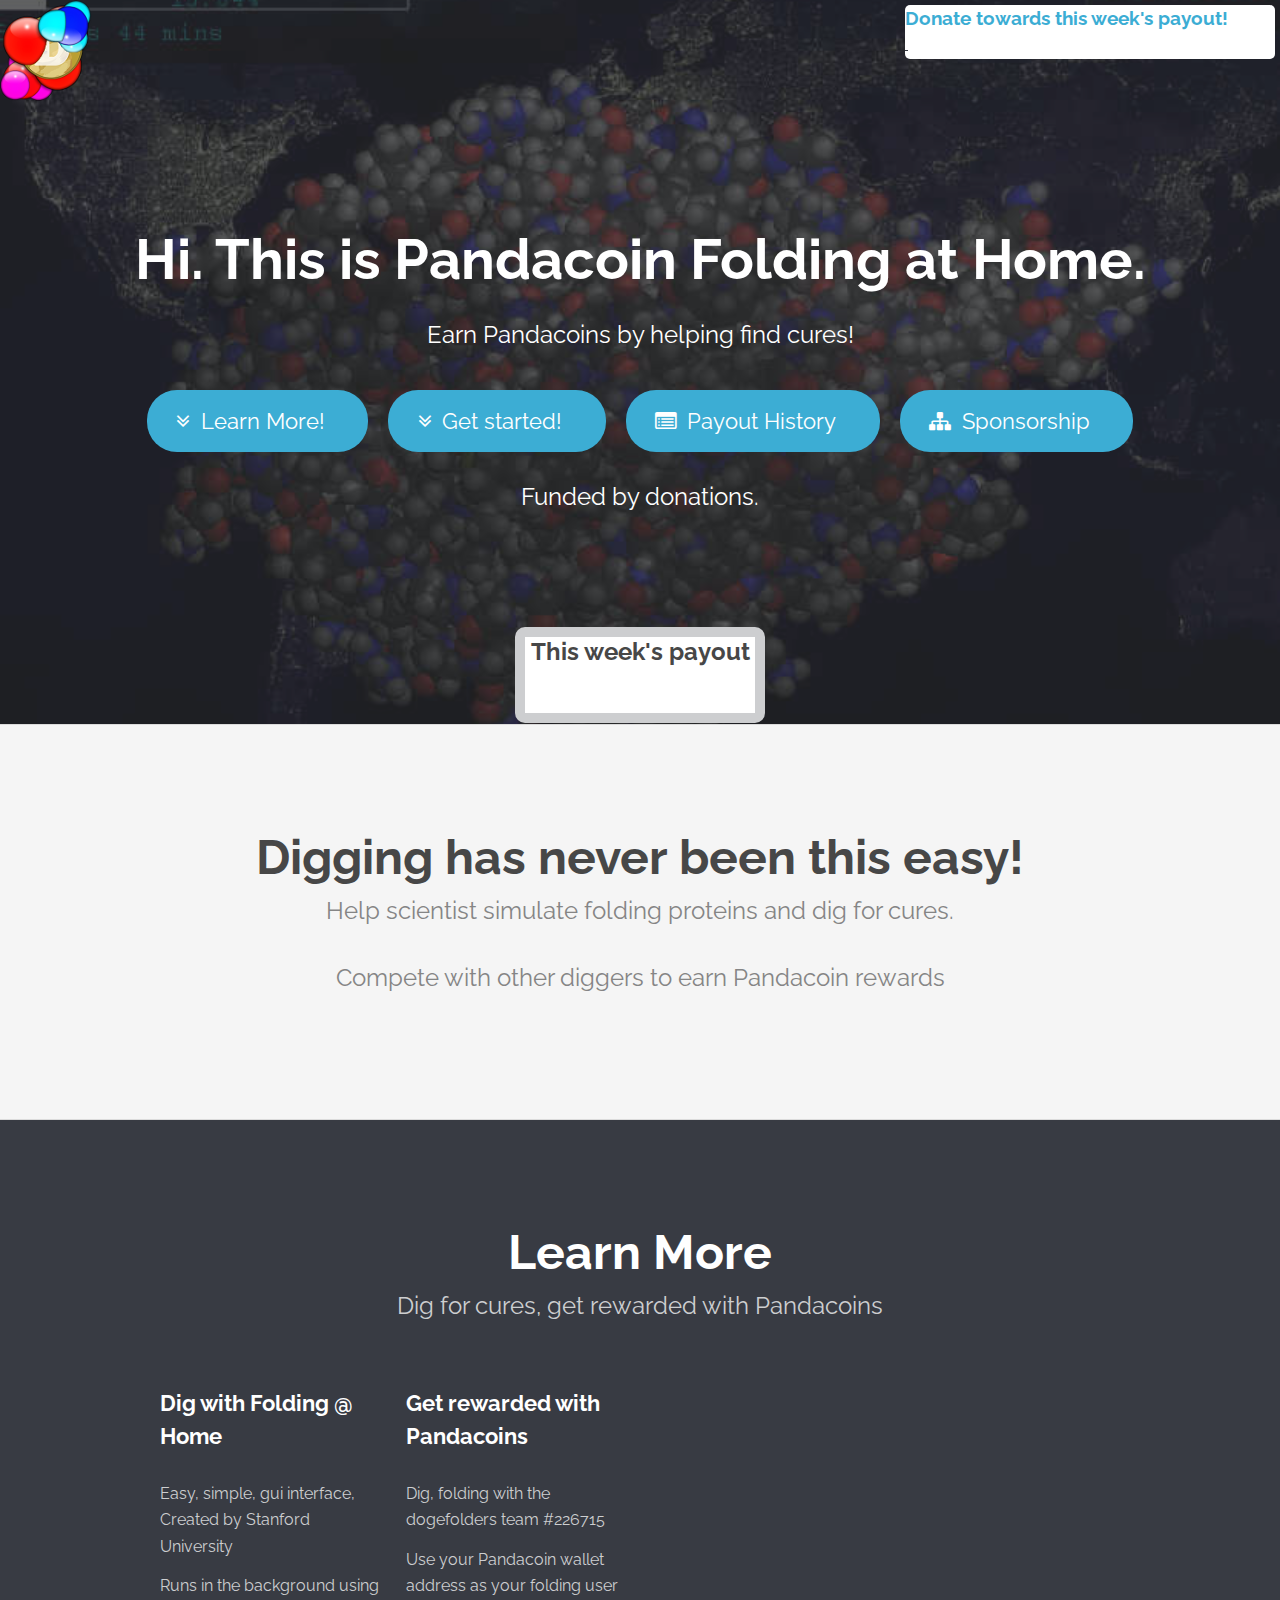
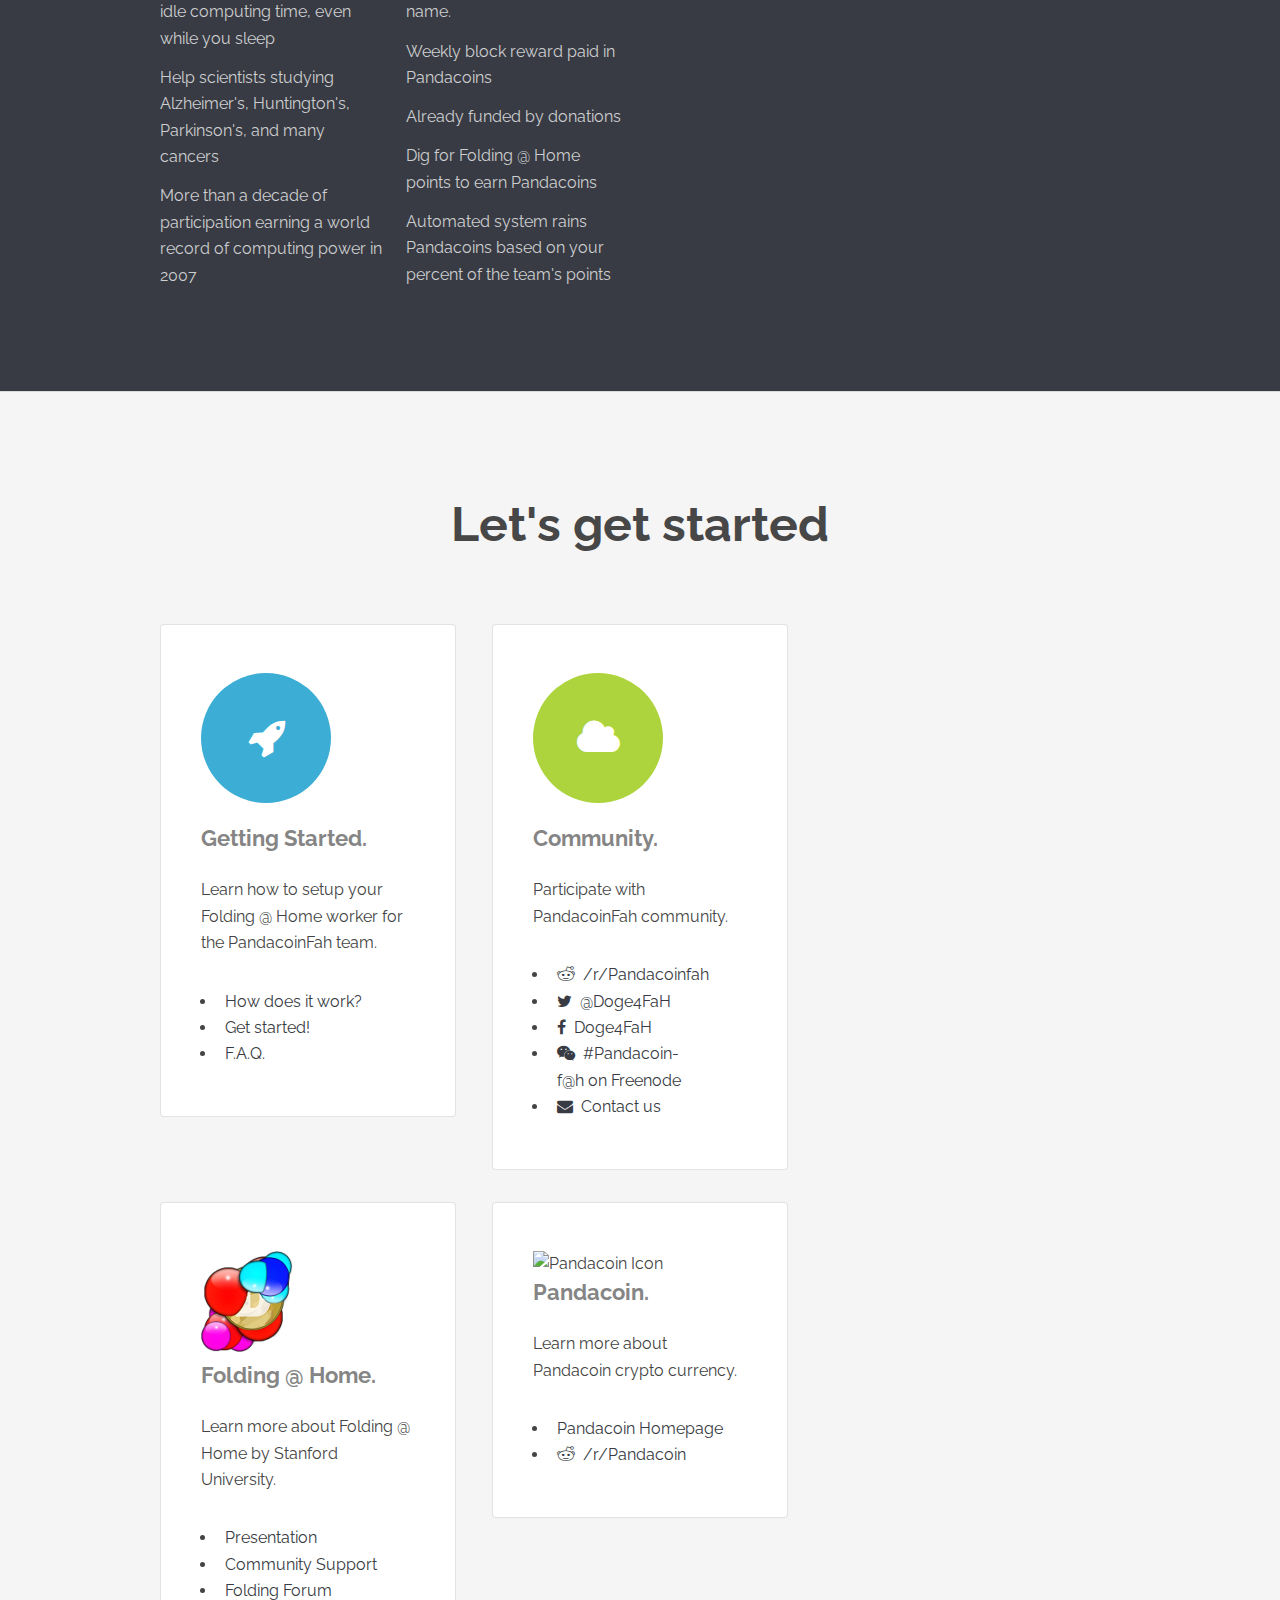
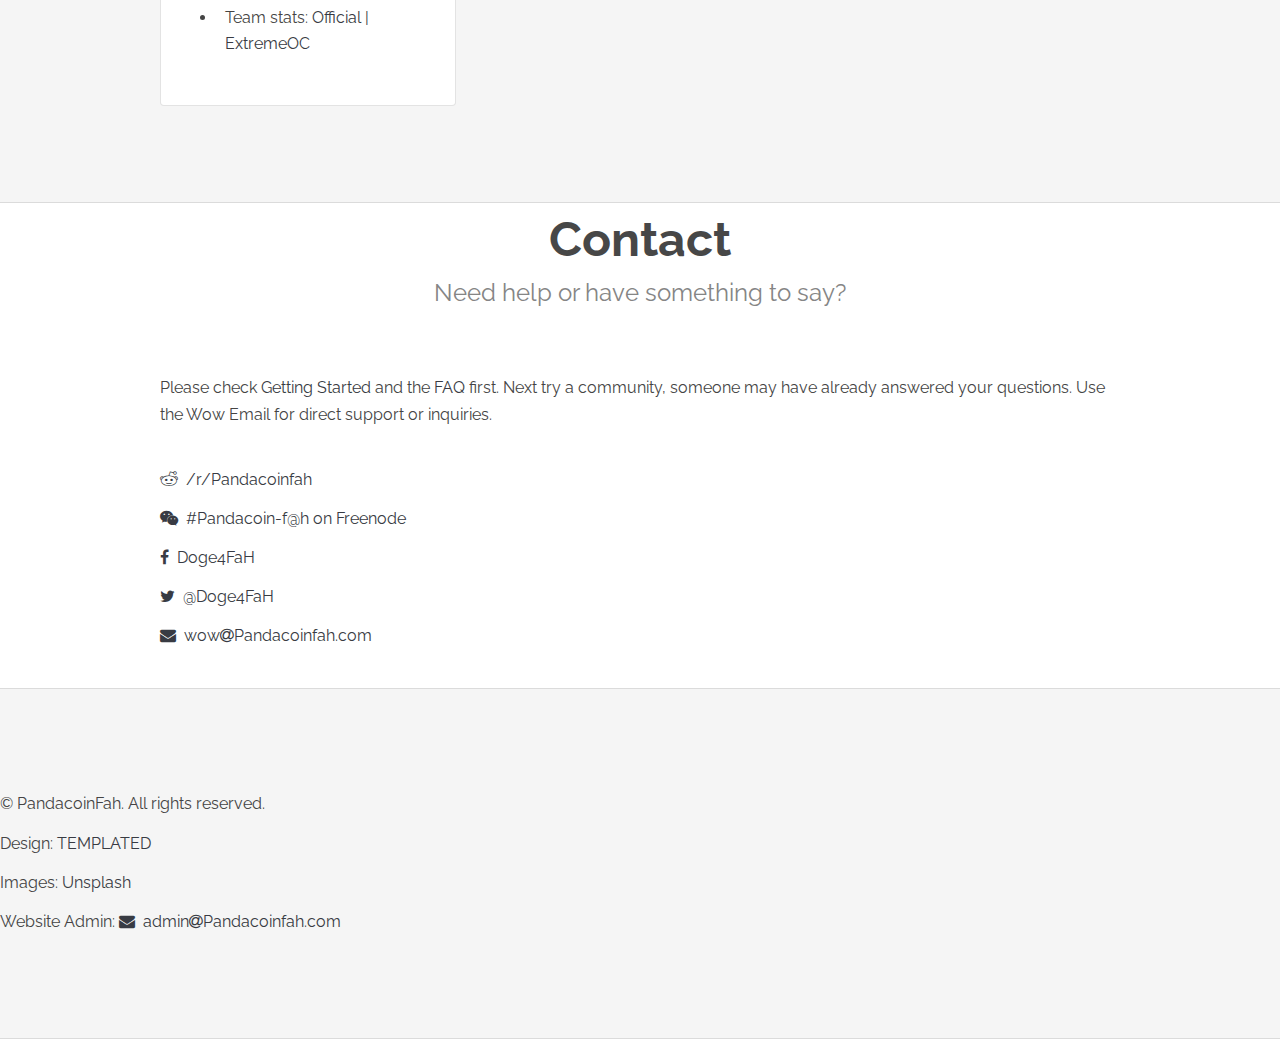
==== commit 6a7af2dd: "Pandacoin FAH" ====
--- a/www/index.html
+++ b/www/index.html
@@ -7,11 +7,11 @@
 <html lang="en">
 	<head>
 		<meta charset="UTF-8">
-		<title>Dogecoin Folding @ Home</title>
+		<title>Pandacoin Folding @ Home</title>
 		
 		<meta http-equiv="content-type" content="text/html; charset=utf-8" />
-		<meta name="description" content="Dig for cures with Folding @ Home and earn Dogecoins!" />
-		<meta name="keywords" content="dogecoin doge crypto folding proteins stanford simulate mining bitcoin" />
+		<meta name="description" content="Dig for cures with Folding @ Home and earn Pandacoins!" />
+		<meta name="keywords" content="Pandacoin doge crypto folding proteins stanford simulate mining bitcoin" />
 		<!--[if lte IE 8]><script src="js/html5shiv.js"></script><![endif]-->
 		<script src="js/jquery.min.js"></script>
 		<script src="js/skel.min.js"></script>
@@ -33,7 +33,7 @@
 					<div id="extratitle">
 						<noscript>
 							<div style='position:absolute;'>
-									<a href="#">Dogecoin Fah</a><br/>
+									<a href="#">Pandacoin Fah</a><br/>
 									<a target="_blank" href="http://folding.extremeoverclocking.com/team_summary.php?s=&amp;t=226715">226715</a>
 							</div>
 						</noscript>
@@ -52,8 +52,8 @@
 					</div>
 		<!-- Banner -->
 			<section id="banner">
-				<h2>Hi. This is Dogecoin Folding at Home.</h2>
-				<p>Earn Dogecoins by helping find cures!</p>
+				<h2>Hi. This is Pandacoin Folding at Home.</h2>
+				<p>Earn Pandacoins by helping find cures!</p>
 				<ul class="actions">
 					<li><a href="#learnmore" class="button big icon fa-angle-double-down">Learn More!</a></li>
 					<li><a href="#getstarted" class="button big icon fa-angle-double-down">Get started!</a></li>
@@ -88,7 +88,7 @@
 					<header class="major">
 						<h2>Digging has never been this easy!</h2>
 						<p>Help scientist simulate folding proteins and dig for cures.</p>
-						<p>Compete with other diggers to earn Dogecoin rewards</p>
+						<p>Compete with other diggers to earn Pandacoin rewards</p>
 					</header>
 				</div>
 			</section>
@@ -96,7 +96,7 @@
 				<div class="container">
 					<header class="major">
 						<h2>Learn More</h2>
-						<p>Dig for cures, get rewarded with Dogecoins</p>
+						<p>Dig for cures, get rewarded with Pandacoins</p>
 					</header>
 					<div class="links">
 						<div class="row">
@@ -110,14 +110,14 @@
 								</ul>
 							</section>
 							<section class="3u 6u$(medium) 12u$(small)">
-								<h3>Get rewarded with Dogecoins</h3>
+								<h3>Get rewarded with Pandacoins</h3>
 								<ul class="unstyled">
 									<li>Dig, folding with the dogefolders team #226715</li>
-									<li>Use your Dogecoin wallet address as your folding user name.</li>
-									<li>Weekly block reward paid in Dogecoins</li>
+									<li>Use your Pandacoin wallet address as your folding user name.</li>
+									<li>Weekly block reward paid in Pandacoins</li>
 									<li>Already funded by donations</li>
-									<li>Dig for Folding @ Home points to earn Dogecoins</li>
-									<li>Automated system rains Dogecoins based on your percent of the team's points</li>
+									<li>Dig for Folding @ Home points to earn Pandacoins</li>
+									<li>Automated system rains Pandacoins based on your percent of the team's points</li>
 								</ul>
 							</section>
 						</div>
@@ -134,7 +134,7 @@
 							<section class="box">
 								<i class="icon big rounded color1 fa-rocket"></i>
 								<h3>Getting Started.</h3>
-								<p>Learn how to setup your Folding @ Home worker for the DogecoinFah team.</p>
+								<p>Learn how to setup your Folding @ Home worker for the PandacoinFah team.</p>
 								<ul style="text-align:left;">
 									<li><a target="_blank" href="./doc/gettingstarted.html">How does it work?</a></li>
 									<li><a target="_blank" href="./doc/gettingstarted.html#getstarted">Get started!</a></li>
@@ -146,12 +146,12 @@
 							<section class="box">
 								<i class="icon big rounded color9 fa-cloud"></i>
 								<h3>Community.</h3>
-								<p>Participate with DogecoinFah community.</p>
-								<ul style="text-align:left;">
-									<li><a class="icon fa-reddit" target="_blank" href="http://www.reddit.com/r/dogecoinfah"><span class="label">Reddit</span></a>&nbsp;&nbsp;<a target="_blank" href="http://www.reddit.com/r/dogecoinfah">/r/dogecoinfah</a></li>
+								<p>Participate with PandacoinFah community.</p>
+								<ul style="text-align:left;">
+									<li><a class="icon fa-reddit" target="_blank" href="http://www.reddit.com/r/Pandacoinfah"><span class="label">Reddit</span></a>&nbsp;&nbsp;<a target="_blank" href="http://www.reddit.com/r/Pandacoinfah">/r/Pandacoinfah</a></li>
 									<li><a class="icon fa-twitter" target="_blank" href="http://twitter.com/Doge4FaH"><span class="label">Twitter</span></a>&nbsp;&nbsp;<a target="_blank" href="http://twitter.com/Doge4FaH">@Doge4FaH</a></li>
 									<li><a class="icon fa-facebook" target="_blank" href="http://facebook.com/pages/Doge4FaH/615509421896072"><span class="label">Facebook</span></a>&nbsp;&nbsp;<a target="_blank" href="http://facebook.com/pages/Doge4FaH/615509421896072">Doge4FaH</a></li>
-									<li><a class="icon fa-weixin" target="_blank" href="http://webchat.freenode.net/?channels=dogecoin-f%40h"><span class="label">IRC</span></a>&nbsp;&nbsp;<a target="_blank" href="http://webchat.freenode.net/?channels=dogecoin-f%40h">#dogecoin-f@h&nbsp;on&nbsp;Freenode</a></li>
+									<li><a class="icon fa-weixin" target="_blank" href="http://webchat.freenode.net/?channels=Pandacoin-f%40h"><span class="label">IRC</span></a>&nbsp;&nbsp;<a target="_blank" href="http://webchat.freenode.net/?channels=Pandacoin-f%40h">#Pandacoin-f@h&nbsp;on&nbsp;Freenode</a></li>
 									<li><a class="icon fa-envelope" href="#contact"></a>&nbsp;&nbsp;<a href="#contact">Contact us</a></li>
 								</ul>
 							</section>
@@ -171,12 +171,12 @@
 						</div>
 						<div class="4u$ 12u$(medium)">
 							<section class="box">
-								<img src="images/dogecoinlogo.png" alt="Dogecoin Icon" />
-								<h3>Dogecoin.</h3>
-								<p>Learn more about Dogecoin crypto currency.</p>
-								<ul style="text-align:left;">
-									<li><a target="_blank" href="http://www.dogecoin.com">Dogecoin Homepage</a></li>
-									<li><a class="icon fa-reddit" target="_blank" href="http://www.reddit.com/r/dogecoin"></a>&nbsp;&nbsp;<a target="_blank" href="http://www.reddit.com/r/dogecoin">/r/dogecoin</a></li>
+								<img src="images/Pandacoinlogo.png" alt="Pandacoin Icon" />
+								<h3>Pandacoin.</h3>
+								<p>Learn more about Pandacoin crypto currency.</p>
+								<ul style="text-align:left;">
+									<li><a target="_blank" href="http://www.Pandacoin.com">Pandacoin Homepage</a></li>
+									<li><a class="icon fa-reddit" target="_blank" href="http://www.reddit.com/r/Pandacoin"></a>&nbsp;&nbsp;<a target="_blank" href="http://www.reddit.com/r/Pandacoin">/r/Pandacoin</a></li>
 								</ul>
 							</section>
 						</div>
@@ -193,20 +193,20 @@
 					</header>
 							<p>Please check <a target="_blank" href="./doc/gettingstarted.html#getstarted">Getting Started</a> and the <a target="_blank" href="./doc/faq.html">FAQ</a> first. Next try a community, someone may have already answered your questions. Use the Wow Email for direct support or inquiries.</p>
 							<ul class="unstyled">
-								<li><a class="icon fa-reddit" target="_blank" href="http://www.reddit.com/r/dogecoinfah"><span class="label">Reddit</span></a>&nbsp;&nbsp;<a target="_blank" href="http://www.reddit.com/r/dogecoinfah">/r/dogecoinfah</a></li>
-								<li><a class="icon fa-weixin" target="_blank" href="http://webchat.freenode.net/?channels=dogecoin-f%40h"><span class="label">IRC</span></a>&nbsp;&nbsp;<a target="_blank" href="http://webchat.freenode.net/?channels=dogecoin-f%40h">#dogecoin-f@h&nbsp;on&nbsp;Freenode</a></li>
+								<li><a class="icon fa-reddit" target="_blank" href="http://www.reddit.com/r/Pandacoinfah"><span class="label">Reddit</span></a>&nbsp;&nbsp;<a target="_blank" href="http://www.reddit.com/r/Pandacoinfah">/r/Pandacoinfah</a></li>
+								<li><a class="icon fa-weixin" target="_blank" href="http://webchat.freenode.net/?channels=Pandacoin-f%40h"><span class="label">IRC</span></a>&nbsp;&nbsp;<a target="_blank" href="http://webchat.freenode.net/?channels=Pandacoin-f%40h">#Pandacoin-f@h&nbsp;on&nbsp;Freenode</a></li>
 								<li><a class="icon fa-facebook" target="_blank" href="http://facebook.com/pages/Doge4FaH/615509421896072"><span class="label">Facebook</span></a>&nbsp;&nbsp;<a target="_blank" href="http://facebook.com/pages/Doge4FaH/615509421896072">Doge4FaH</a></li>
 								<li><a class="icon fa-twitter" target="_blank" href="http://twitter.com/Doge4FaH"><span class="label">Twitter</span></a>&nbsp;&nbsp;<a target="_blank" href="http://twitter.com/Doge4FaH">@Doge4FaH</a></li>
-								<li><a id="m1" class="icon fa-envelope" target="_blank" href="mailto:wow%20dogecoinfah%20com"></a>&nbsp;&nbsp;<a target="_blank" id="m2" href="mailto:wow%20dogecoinfah%20com">wow<i class="fa fa-at" aria-hidden="true"> </i>dogecoinfah.com</a></li> 
+								<li><a id="m1" class="icon fa-envelope" target="_blank" href="mailto:wow%20Pandacoinfah%20com"></a>&nbsp;&nbsp;<a target="_blank" id="m2" href="mailto:wow%20Pandacoinfah%20com">wow<i class="fa fa-at" aria-hidden="true"> </i>Pandacoinfah.com</a></li> 
 							</ul>
 				</div>
 					<div class="wrapper style1 special">
 						<div class="8u 12u$(medium)">
 							<ul class="copyright unstyled">
-								<li>&copy; DogecoinFah. All rights reserved.</li>
+								<li>&copy; PandacoinFah. All rights reserved.</li>
 								<li>Design: <a target="_blank" href="http://templated.co">TEMPLATED</a></li>
 								<li>Images: <a target="_blank" href="http://unsplash.com">Unsplash</a></li>
-								<li>Website Admin: <a id="m3" class="icon fa-envelope" target="_blank" href="mailto:admin%20dogecoinfah%20com"></a>&nbsp;&nbsp;<a target="_blank" id="m4" href="mailto:admin%20dogecoinfah%20com">admin<i class="fa fa-at" aria-hidden="true"> </i>dogecoinfah.com</a></li> 
+								<li>Website Admin: <a id="m3" class="icon fa-envelope" target="_blank" href="mailto:admin%20Pandacoinfah%20com"></a>&nbsp;&nbsp;<a target="_blank" id="m4" href="mailto:admin%20Pandacoinfah%20com">admin<i class="fa fa-at" aria-hidden="true"> </i>Pandacoinfah.com</a></li> 
 							</ul>
 						</div>
 					</div>
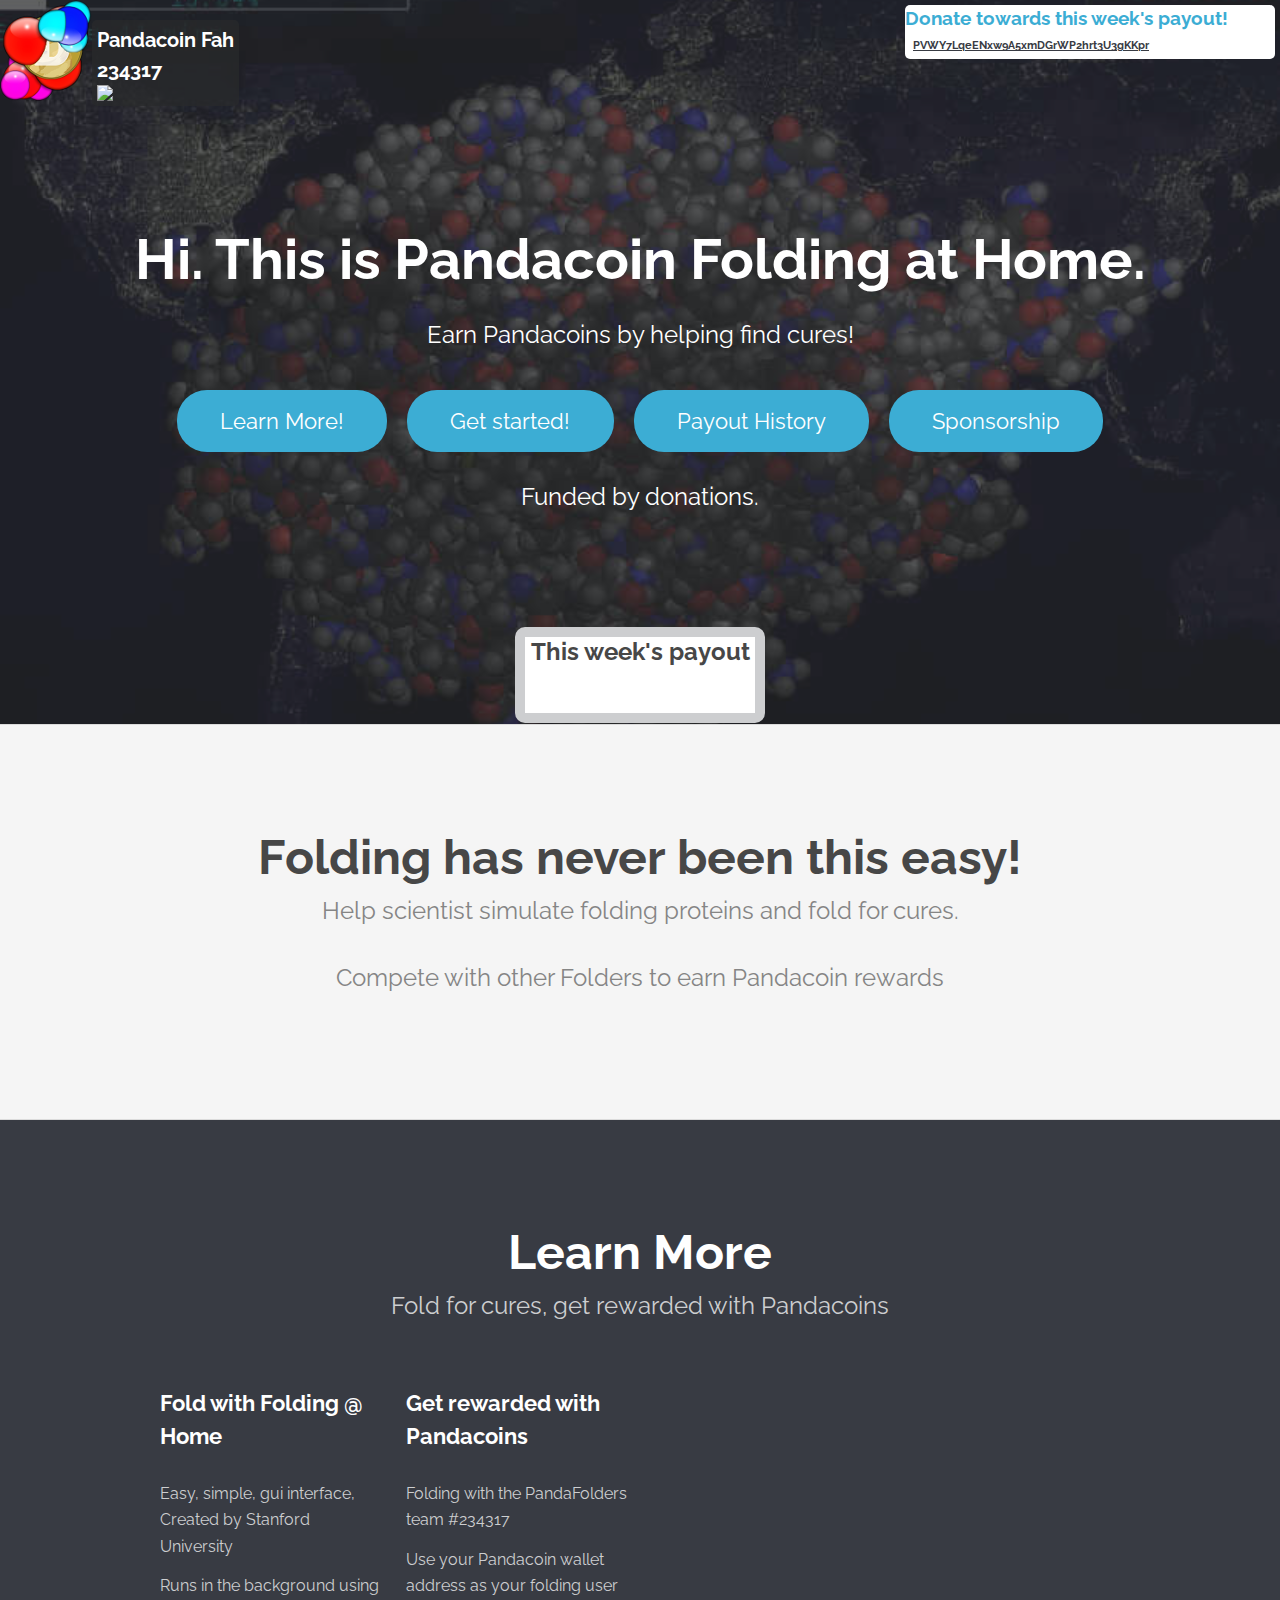
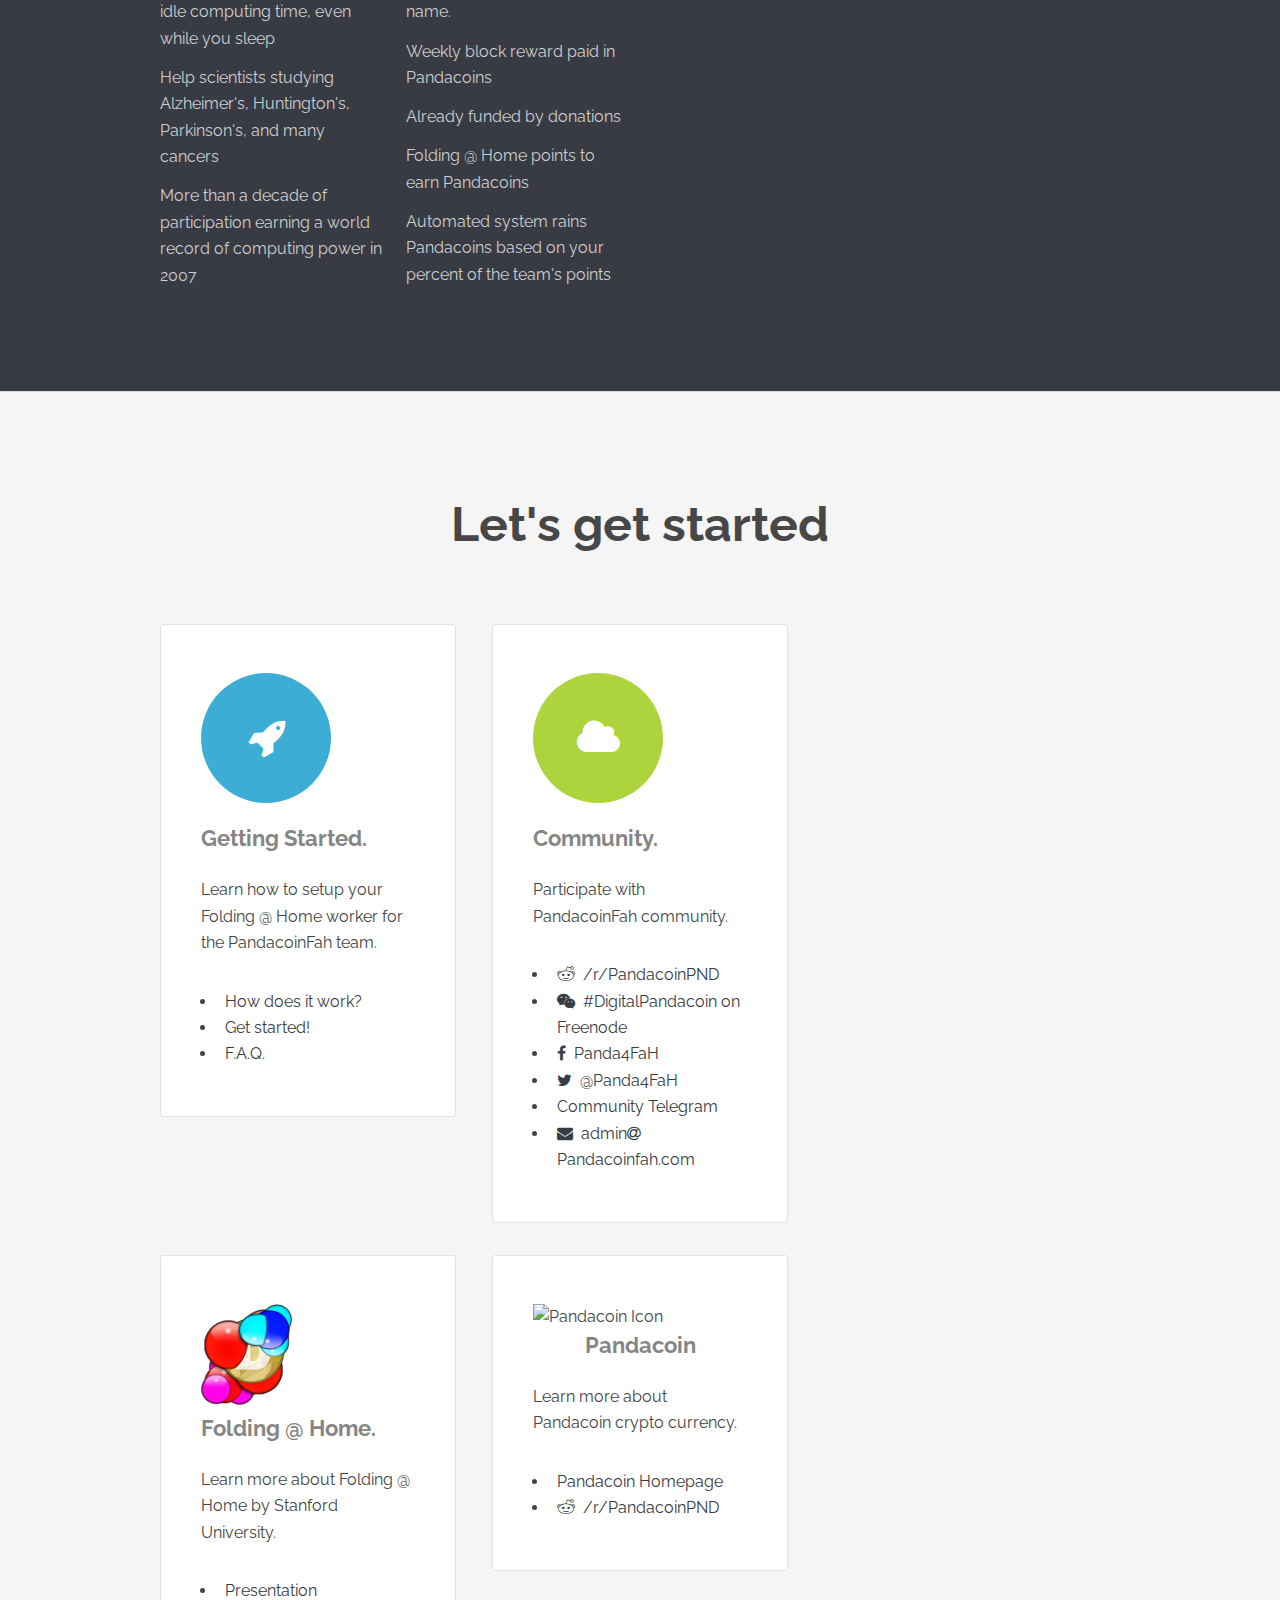
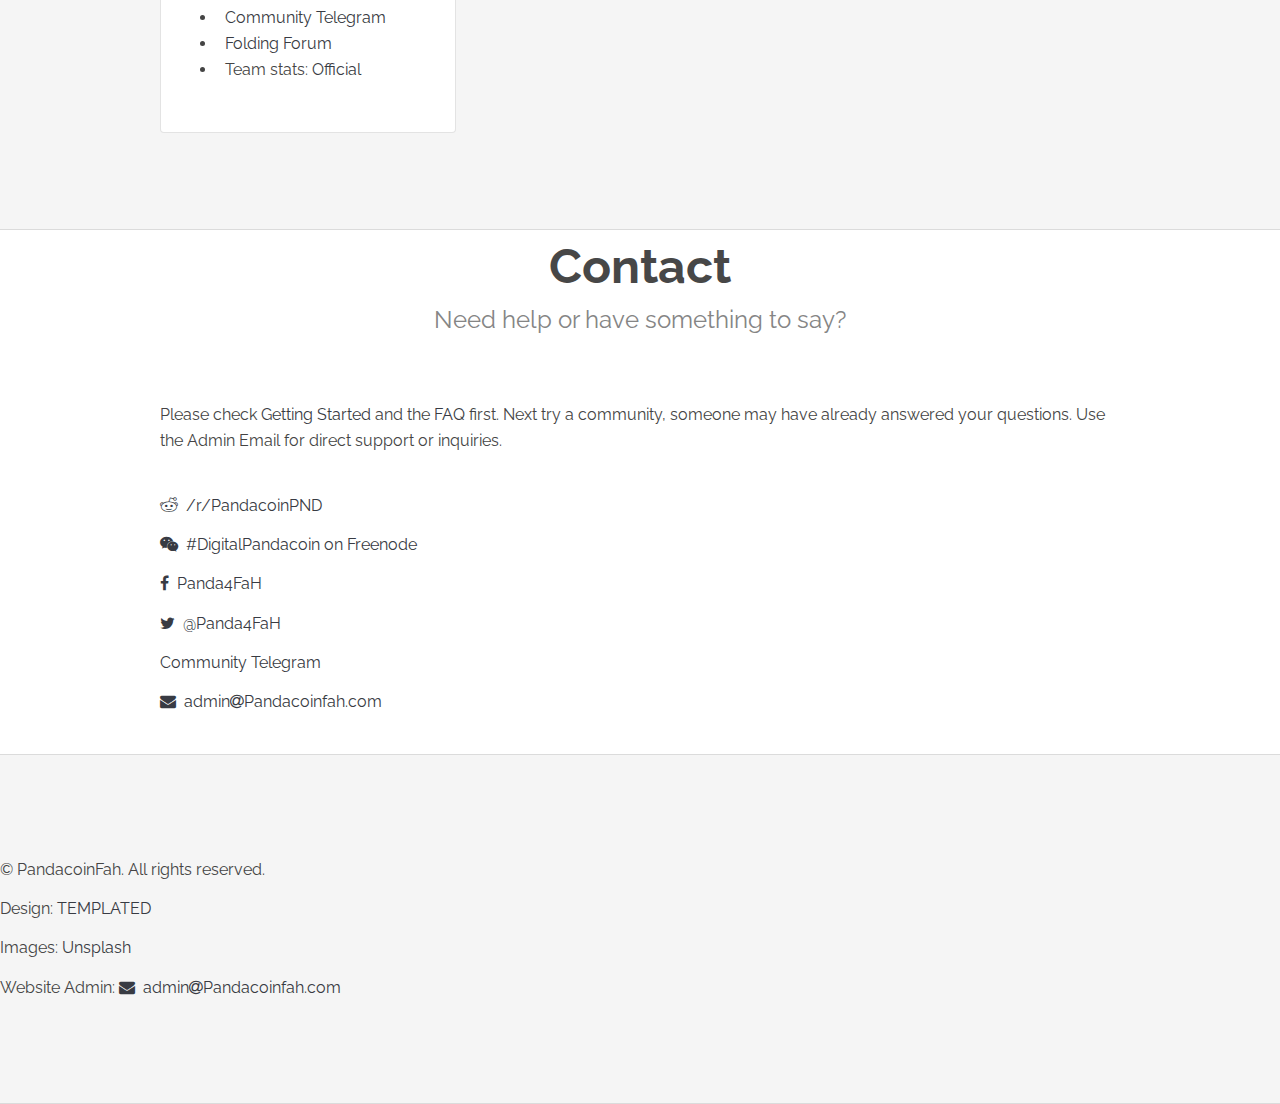
==== commit 902afd95: "Merge pull request #3 from justthedoctor/master" ====
--- a/www/index.html
+++ b/www/index.html
@@ -10,8 +10,8 @@
 		<title>Pandacoin Folding @ Home</title>
 		
 		<meta http-equiv="content-type" content="text/html; charset=utf-8" />
-		<meta name="description" content="Dig for cures with Folding @ Home and earn Pandacoins!" />
-		<meta name="keywords" content="Pandacoin doge crypto folding proteins stanford simulate mining bitcoin" />
+		<meta name="description" content="Fold for cures with Folding @ Home and earn Pandacoins!" />
+		<meta name="keywords" content="Pandacoin crypto folding proteins stanford simulate mining bitcoin" />
 		<!--[if lte IE 8]><script src="js/html5shiv.js"></script><![endif]-->
 		<script src="js/jquery.min.js"></script>
 		<script src="js/skel.min.js"></script>
@@ -19,6 +19,8 @@
 		<script src="js/init.js"></script>
 		<script src="js/jquery.qrcode.min.js"></script>
 		<script src="js/dfahlivedata.js"></script>
+		<script src="js/dfahlivehistorydata.js"></script>
+
 		<noscript>
 			<link rel="stylesheet" href="css/style-noscript.css" />
 			<link rel="stylesheet" href="css/skel.css" />
@@ -31,12 +33,13 @@
 				<div id="logo">
 					<img src="images/dfahlogo_sm.png" alt="" />
 					<div id="extratitle">
-						<noscript>
+					 <!-- <noscript> -->
 							<div style='position:absolute;'>
 									<a href="#">Pandacoin Fah</a><br/>
-									<a target="_blank" href="http://folding.extremeoverclocking.com/team_summary.php?s=&amp;t=226715">226715</a>
+									<a href="http://folding.extremeoverclocking.com/team_summary.php?s=&amp;t=234317">234317</a><br>
+									<img src="http://folding.extremeoverclocking.com/sigs/sigimage.php/t=234317/sigimage.gif">
 							</div>
-						</noscript>
+							<!-- </noscript> -->
 					</div>
 				</div>
 					<div id="livedata" >
@@ -47,7 +50,7 @@
 								<div id="livedonate">Donate <span id="livedonateextra">towards this week's payout!</span></div>
 						</div>
 						<div style="white-space: nowrap;overflow: hidden; ">
-							<a id="liveaddr" href="#">&nbsp;</a>
+							&nbsp; <a id="liveaddr" href="#">PVWY7LqeENxw9A5xmDGrWP2hrt3U3gKKpr</a>
 						</div>
 					</div>
 		<!-- Banner -->
@@ -55,10 +58,10 @@
 				<h2>Hi. This is Pandacoin Folding at Home.</h2>
 				<p>Earn Pandacoins by helping find cures!</p>
 				<ul class="actions">
-					<li><a href="#learnmore" class="button big icon fa-angle-double-down">Learn More!</a></li>
-					<li><a href="#getstarted" class="button big icon fa-angle-double-down">Get started!</a></li>
-					<li><a href="history.html" class="button big icon fa-list-alt">Payout History</a></li>
-					<li><a href="sponsors.html" class="button big icon fa-sitemap">Sponsorship</a></li>
+					<li><a href="#learnmore" class="button big">Learn More!</a></li>
+					<li><a href="#getstarted" class="button big">Get started!</a></li>
+					<li><a href="./history.html" class="button big">Payout History</a></li>
+					<li><a href="./sponsors.html" class="button big">Sponsorship</a></li>
 				</ul>
 				<p style='margin-bottom:10px;'>Funded by donations.</p>
 			</section>
@@ -86,9 +89,9 @@
 			<section id="catch" class="wrapper style1 special">
 				<div class="container">
 					<header class="major">
-						<h2>Digging has never been this easy!</h2>
-						<p>Help scientist simulate folding proteins and dig for cures.</p>
-						<p>Compete with other diggers to earn Pandacoin rewards</p>
+						<h2>Folding has never been this easy!</h2>
+						<p>Help scientist simulate folding proteins and fold for cures.</p>
+						<p>Compete with other Folders to earn Pandacoin rewards</p>
 					</header>
 				</div>
 			</section>
@@ -96,12 +99,12 @@
 				<div class="container">
 					<header class="major">
 						<h2>Learn More</h2>
-						<p>Dig for cures, get rewarded with Pandacoins</p>
+						<p>Fold for cures, get rewarded with Pandacoins</p>
 					</header>
 					<div class="links">
 						<div class="row">
 							<section class="3u 6u(medium) 12u$(small)">
-								<h3>Dig with Folding @ Home</h3>
+								<h3>Fold with Folding @ Home</h3>
 								<ul class="unstyled">
 									<li>Easy, simple, gui interface, Created by Stanford University</li>
 									<li>Runs in the background using idle computing time, even while you sleep</li>
@@ -112,11 +115,11 @@
 							<section class="3u 6u$(medium) 12u$(small)">
 								<h3>Get rewarded with Pandacoins</h3>
 								<ul class="unstyled">
-									<li>Dig, folding with the dogefolders team #226715</li>
+									<li>Folding with the PandaFolders team #<a href="http://folding.stanford.edu/stats/team/234317">234317</a></li>
 									<li>Use your Pandacoin wallet address as your folding user name.</li>
 									<li>Weekly block reward paid in Pandacoins</li>
 									<li>Already funded by donations</li>
-									<li>Dig for Folding @ Home points to earn Pandacoins</li>
+									<li>Folding @ Home points to earn Pandacoins</li>
 									<li>Automated system rains Pandacoins based on your percent of the team's points</li>
 								</ul>
 							</section>
@@ -148,11 +151,12 @@
 								<h3>Community.</h3>
 								<p>Participate with PandacoinFah community.</p>
 								<ul style="text-align:left;">
-									<li><a class="icon fa-reddit" target="_blank" href="http://www.reddit.com/r/Pandacoinfah"><span class="label">Reddit</span></a>&nbsp;&nbsp;<a target="_blank" href="http://www.reddit.com/r/Pandacoinfah">/r/Pandacoinfah</a></li>
-									<li><a class="icon fa-twitter" target="_blank" href="http://twitter.com/Doge4FaH"><span class="label">Twitter</span></a>&nbsp;&nbsp;<a target="_blank" href="http://twitter.com/Doge4FaH">@Doge4FaH</a></li>
-									<li><a class="icon fa-facebook" target="_blank" href="http://facebook.com/pages/Doge4FaH/615509421896072"><span class="label">Facebook</span></a>&nbsp;&nbsp;<a target="_blank" href="http://facebook.com/pages/Doge4FaH/615509421896072">Doge4FaH</a></li>
-									<li><a class="icon fa-weixin" target="_blank" href="http://webchat.freenode.net/?channels=Pandacoin-f%40h"><span class="label">IRC</span></a>&nbsp;&nbsp;<a target="_blank" href="http://webchat.freenode.net/?channels=Pandacoin-f%40h">#Pandacoin-f@h&nbsp;on&nbsp;Freenode</a></li>
-									<li><a class="icon fa-envelope" href="#contact"></a>&nbsp;&nbsp;<a href="#contact">Contact us</a></li>
+								<li><a class="icon fa-reddit" target="_blank" href="https://www.reddit.com/r/PandacoinPND/"><span class="label">Reddit</span></a>&nbsp;&nbsp;<a target="_blank" href="https://www.reddit.com/r/PandacoinPND/">/r/PandacoinPND</a></li>
+								<li><a class="icon fa-weixin" target="_blank" href="http://webchat.freenode.net/?channels=#DigitalPandacoin"><span class="label">IRC</span></a>&nbsp;&nbsp;<a target="_blank" href="http://webchat.freenode.net/?channels=#DigitalPandacoin">#DigitalPandacoin&nbsp;on&nbsp; <br>Freenode</a></li>
+								<li><a class="icon fa-facebook" target="_blank" href="http://fb.com/Panda4FaH"><span class="label">Facebook</span></a>&nbsp;&nbsp;<a target="_blank" href="http://fb.com/Panda4FaH">Panda4FaH</a></li>
+								<li><a class="icon fa-twitter" target="_blank" href="http://twitter.com/Panda4FaH"><span class="label">Twitter</span></a>&nbsp;&nbsp;<a target="_blank" href="http://twitter.com/Panda4FaH">@Panda4FaH</a></li>
+								<li><a target="_blank" href="https://t.me/joinchat/GEt0uxF55BKlQjPbm6kW3A">Community Telegram</a></li>
+								<li><a id="m1" class="icon fa-envelope" target="_blank" href="mailto:admin%20Pandacoinfah%20com"></a>&nbsp;&nbsp;<a target="_blank" id="m2" href="mailto:admin%20Pandacoinfah%20com">admin<i class="fa fa-at" aria-hidden="true"> </i>Pandacoinfah.com</a></li> 
 								</ul>
 							</section>
 						</div>
@@ -163,20 +167,20 @@
 								<p>Learn more about Folding @ Home by Stanford University.</p>
 								<ul style="text-align:left;">
 									<li><a target="_blank" href="http://folding.stanford.edu">Presentation</a></li>
-									<li><a target="_blank" href="http://folding.stanford.edu/home/community-support/">Community Support</a></li>
+									<li><a target="_blank" href="https://t.me/joinchat/GEt0uxF55BKlQjPbm6kW3A">Community Telegram</a></li>
 									<li><a target="_blank" href="http://foldingforum.org">Folding Forum</a></li>
-									<li>Team stats: <a target="_blank" href="http://fah-web.stanford.edu/cgi-bin/main.py?qtype=teampage=&amp;teamnum=226715">Official</a> | <a target="_blank" href="http://folding.extremeoverclocking.com/team_summary.php?s=&amp;t=226715">ExtremeOC</a></li>
+									<li>Team stats: <a target="_blank" href="http://fah-web.stanford.edu/cgi-bin/main.py?qtype=teampage&teamnum=234317">Official</a></li>
 								</ul>
 							</section>
 						</div>
 						<div class="4u$ 12u$(medium)">
 							<section class="box">
-								<img src="images/Pandacoinlogo.png" alt="Pandacoin Icon" />
-								<h3>Pandacoin.</h3>
+								<img src="images/splash3.png" alt="Pandacoin Icon" />
+								<center><h3>Pandacoin</h3></center>
 								<p>Learn more about Pandacoin crypto currency.</p>
 								<ul style="text-align:left;">
-									<li><a target="_blank" href="http://www.Pandacoin.com">Pandacoin Homepage</a></li>
-									<li><a class="icon fa-reddit" target="_blank" href="http://www.reddit.com/r/Pandacoin"></a>&nbsp;&nbsp;<a target="_blank" href="http://www.reddit.com/r/Pandacoin">/r/Pandacoin</a></li>
+									<li><a target="_blank" href="http://dev.pandacoin.tech">Pandacoin Homepage</a></li>
+									<li><a class="icon fa-reddit" target="_blank" href="http://www.reddit.com/r/PandacoinPND"></a>&nbsp;&nbsp;<a target="_blank" href="http://www.reddit.com/r/PandacoinPND">/r/PandacoinPND</a></li>
 								</ul>
 							</section>
 						</div>
@@ -191,13 +195,15 @@
 						<h2>Contact</h2>
 						<p>Need help or have something to say?</p>
 					</header>
-							<p>Please check <a target="_blank" href="./doc/gettingstarted.html#getstarted">Getting Started</a> and the <a target="_blank" href="./doc/faq.html">FAQ</a> first. Next try a community, someone may have already answered your questions. Use the Wow Email for direct support or inquiries.</p>
+							<p>Please check <a target="_blank" href="./doc/gettingstarted.html#getstarted">Getting Started</a> and the <a target="_blank" href="./doc/faq.html">FAQ</a> first. Next try a community, someone may have already answered your questions. Use the Admin Email for direct support or inquiries.</p>
 							<ul class="unstyled">
-								<li><a class="icon fa-reddit" target="_blank" href="http://www.reddit.com/r/Pandacoinfah"><span class="label">Reddit</span></a>&nbsp;&nbsp;<a target="_blank" href="http://www.reddit.com/r/Pandacoinfah">/r/Pandacoinfah</a></li>
-								<li><a class="icon fa-weixin" target="_blank" href="http://webchat.freenode.net/?channels=Pandacoin-f%40h"><span class="label">IRC</span></a>&nbsp;&nbsp;<a target="_blank" href="http://webchat.freenode.net/?channels=Pandacoin-f%40h">#Pandacoin-f@h&nbsp;on&nbsp;Freenode</a></li>
-								<li><a class="icon fa-facebook" target="_blank" href="http://facebook.com/pages/Doge4FaH/615509421896072"><span class="label">Facebook</span></a>&nbsp;&nbsp;<a target="_blank" href="http://facebook.com/pages/Doge4FaH/615509421896072">Doge4FaH</a></li>
-								<li><a class="icon fa-twitter" target="_blank" href="http://twitter.com/Doge4FaH"><span class="label">Twitter</span></a>&nbsp;&nbsp;<a target="_blank" href="http://twitter.com/Doge4FaH">@Doge4FaH</a></li>
-								<li><a id="m1" class="icon fa-envelope" target="_blank" href="mailto:wow%20Pandacoinfah%20com"></a>&nbsp;&nbsp;<a target="_blank" id="m2" href="mailto:wow%20Pandacoinfah%20com">wow<i class="fa fa-at" aria-hidden="true"> </i>Pandacoinfah.com</a></li> 
+								<li><a class="icon fa-reddit" target="_blank" href="https://www.reddit.com/r/PandacoinPND/"><span class="label">Reddit</span></a>&nbsp;&nbsp;<a target="_blank" href="https://www.reddit.com/r/PandacoinPND/">/r/PandacoinPND</a></li>
+								<li><a class="icon fa-weixin" target="_blank" href="http://webchat.freenode.net/?channels=#DigitalPandacoin"><span class="label">IRC</span></a>&nbsp;&nbsp;<a target="_blank" href="http://webchat.freenode.net/?channels=#DigitalPandacoin">#DigitalPandacoin&nbsp;on&nbsp;Freenode</a></li>
+								<li><a class="icon fa-facebook" target="_blank" href="http://fb.com/Panda4FaH"><span class="label">Facebook</span></a>&nbsp;&nbsp;<a target="_blank" href="http://fb.com/Panda4FaH">Panda4FaH</a></li>
+								<li><a class="icon fa-twitter" target="_blank" href="http://twitter.com/Panda4FaH"><span class="label">Twitter</span></a>&nbsp;&nbsp;<a target="_blank" href="http://twitter.com/Panda4FaH">@Panda4FaH</a></li>
+																<li><a target="_blank" href="https://t.me/joinchat/GEt0uxF55BKlQjPbm6kW3A">Community Telegram</a></li>
+
+								<li><a id="m1" class="icon fa-envelope" target="_blank" href="mailto:admin%20Pandacoinfah%20com"></a>&nbsp;&nbsp;<a target="_blank" id="m2" href="mailto:admin%20Pandacoinfah%20com">admin<i class="fa fa-at" aria-hidden="true"> </i>Pandacoinfah.com</a></li> 
 							</ul>
 				</div>
 					<div class="wrapper style1 special">
